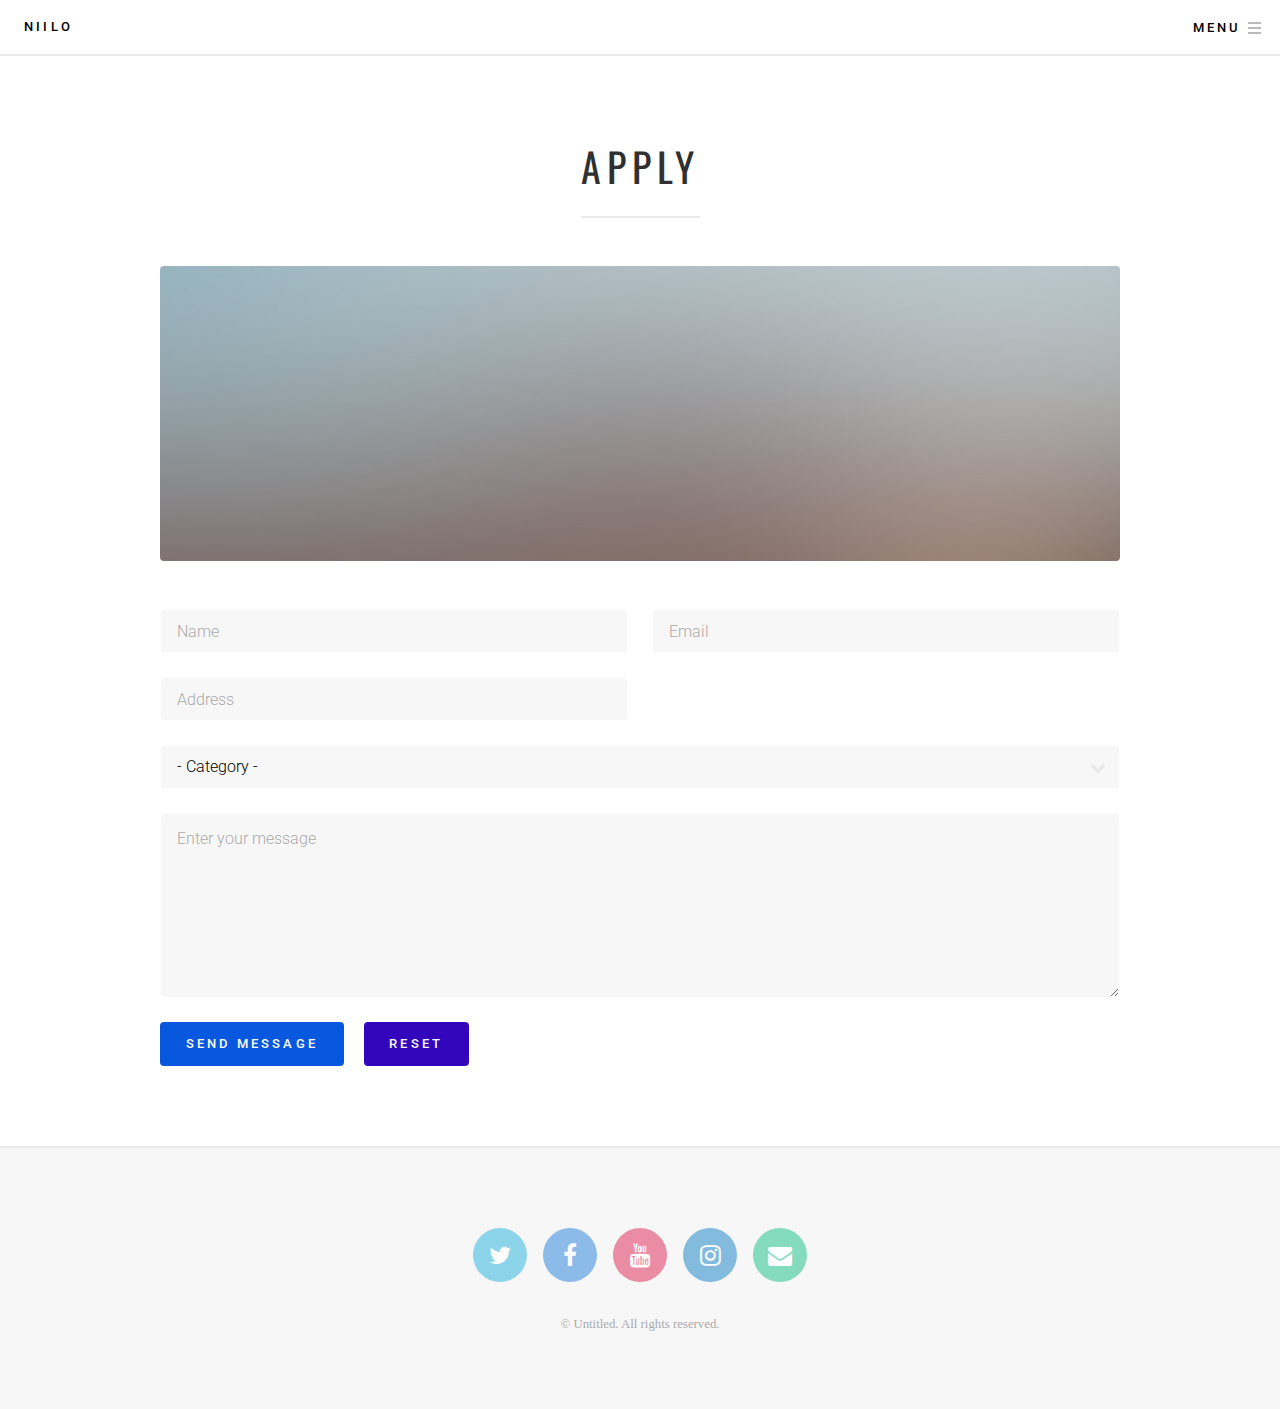
==== apply.html @ 2c59b1bd "init" ====
<!DOCTYPE HTML>
<!--
	Formula by Pixelarity
	pixelarity.com | hello@pixelarity.com
	License: pixelarity.com/license
-->
<html>
	<head>
		<title>Apply to Niilo</title>
		<meta charset="utf-8" />
		<meta name="viewport" content="width=device-width, initial-scale=1" />
		<!--[if lte IE 8]><script src="assets/js/ie/html5shiv.js"></script><![endif]-->
		<link rel="stylesheet" href="assets/css/main.css" />
		<!--[if lte IE 9]><link rel="stylesheet" href="assets/css/ie9.css" /><![endif]-->
		<!--[if lte IE 8]><link rel="stylesheet" href="assets/css/ie8.css" /><![endif]-->
	</head>
	<body>

		<!-- Page Wrapper -->
			<div id="page-wrapper">

				<!-- Header -->
					<header id="header">
						<a href="index.html" class="logo">Niilo
						<nav>
							<ul>
								<li><a href="#menu">Menu</a></li>
							</ul>
						</nav>
					</header>

				<!-- Menu -->
					<nav id="menu">
						<ul class="links">
							<li><a href="index.html">Home</a></li>
							<li><a href="generic.html">User</a></li>
							<li><a href="elements.html">Business</a></li>
						</ul>
					</nav>

				<!-- Wrapper -->
					<div id="wrapper">

						<!-- Main -->
							<section id="main" class="main">
								<div class="inner">
									<header class="major">
										<h1>Apply</h1>
									</header>
									<span class="image main"><img src="images/pic04.jpg" alt="" /></span>

									<form method="post" action="http://formspree.io/andyanderson1818@gmail.com">
										<div class="row uniform">
											<div class="6u 12u$(xsmall)">
												<input type="text" name="name" value="" placeholder="Name" />
											</div>
											<div class="6u$ 12u$(xsmall)">
												<input type="email" name="email" value="" placeholder="Email" />
											</div>
											<div class="6u$ 12u$(xsmall)">
												<input type="text" name="address" value="" placeholder="Address" />
											</div>
											<!-- Break -->
											<div class="12u$">
												<div class="select-wrapper">
													<select name="category" id="category">
														<option value="">- Category -</option>
														<option value="1">Restaurant</option>
														<option value="1">Brewery</option>
														<option value="1">Winery</option>
														<option value="1">Bar</option>
														<option value="1">Lounge</option>
														<option value="1">Venue</option>
														<option value="1">Coffee Shop</option>
														<option value="1">Hospitality</option>
														<option value="1">Fashion/Beauty</option>
														<option value="1">Events</option>
														<option value="1">Other (Please Specify Below)</option>
													</select>
												</div>
											</div>

											<!-- Break -->

											<div class="12u$" id="niiloapply">
												<textarea name="message" id="message" placeholder="Enter your message" rows="6"></textarea>
											</div>

											<!-- Break -->

											<div class="12u$" >
												<ul class="actions">
													<li><input id="niiloapply" type="submit" value="Send Message" class="special" /></li>
													<li><input type="reset" value="Reset" /></li>
												</ul>
											</div>
										</div>
									</form>


								</div>
							</section>

					</div>

				<!-- Footer -->
					<footer id="footer">
						<div class="inner">
							<ul class="icons">
								<li><a href="#" class="icon alt fa-twitter"><span class="label">Twitter</span></a></li>
								<li><a href="#" class="icon alt fa-facebook"><span class="label">Facebook</span></a></li>
								<li><a href="#" class="icon alt fa-youtube"><span class="label">YouTube</span></a></li>
								<li><a href="#" class="icon alt fa-instagram"><span class="label">Instagram</span></a></li>
								<li><a href="#" class="icon alt fa-envelope"><span class="label">Email</span></a></li>
							</ul>
						</div>
						<p class="copyright">&copy; Untitled. All rights reserved.</p>
					</footer>

			</div>

		<!-- Scripts -->
			<script src="assets/js/jquery.min.js"></script>
			<script src="assets/js/jquery.scrolly.min.js"></script>
			<script src="assets/js/jquery.scrollex.min.js"></script>
			<script src="assets/js/skel.min.js"></script>
			<script src="assets/js/util.js"></script>
			<!--[if lte IE 8]><script src="assets/js/ie/respond.min.js"></script><![endif]-->
			<script src="assets/js/main.js"></script>

	</body>
</html>
---- assets/css/main.css ----
@import url(font-awesome.min.css);
@import url("https://fonts.googleapis.com/css?family=Roboto:300,500|Oswald:400");

/*
	Formula by Pixelarity
	pixelarity.com | hello@pixelarity.com
	License: pixelarity.com/license
*/

/* Reset */

	html, body, div, span, applet, object, iframe, h1, h2, h3, h4, h5, h6, p, blockquote, pre, a, abbr, acronym, address, big, cite, code, del, dfn, em, img, ins, kbd, q, s, samp, small, strike, strong, sub, sup, tt, var, b, u, i, center, dl, dt, dd, ol, ul, li, fieldset, form, label, legend, table, caption, tbody, tfoot, thead, tr, th, td, article, aside, canvas, details, embed, figure, figcaption, footer, header, hgroup, menu, nav, output, ruby, section, summary, time, mark, audio, video {
		margin: 0;
		padding: 0;
		border: 0;
		font-size: 100%;
		font: inherit;
		vertical-align: baseline;
	}

	article, aside, details, figcaption, figure, footer, header, hgroup, menu, nav, section {
		display: block;
	}

	body {
		line-height: 1;
	}

	ol, ul {
		list-style: none;
	}

	blockquote, q {
		quotes: none;
	}

	blockquote:before, blockquote:after, q:before, q:after {
		content: '';
		content: none;
	}

	table {
		border-collapse: collapse;
		border-spacing: 0;
	}

	body {
		-webkit-text-size-adjust: none;
	}

/* Box Model */

	*, *:before, *:after {
		-moz-box-sizing: border-box;
		-webkit-box-sizing: border-box;
		box-sizing: border-box;
	}

/* Grid */

	.row {
		border-bottom: solid 1px transparent;
		-moz-box-sizing: border-box;
		-webkit-box-sizing: border-box;
		box-sizing: border-box;
	}

	.row > * {
		float: left;
		-moz-box-sizing: border-box;
		-webkit-box-sizing: border-box;
		box-sizing: border-box;
	}

	.row:after, .row:before {
		content: '';
		display: block;
		clear: both;
		height: 0;
	}

	.row.uniform > * > :first-child {
		margin-top: 0;
	}

	.row.uniform > * > :last-child {
		margin-bottom: 0;
	}

	.row.\30 \25 > * {
		padding: 0 0 0 0em;
	}

	.row.\30 \25 {
		margin: 0 0 -1px 0em;
	}

	.row.uniform.\30 \25 > * {
		padding: 0em 0 0 0em;
	}

	.row.uniform.\30 \25 {
		margin: 0em 0 -1px 0em;
	}

	.row > * {
		padding: 0 0 0 2em;
	}

	.row {
		margin: 0 0 -1px -2em;
	}

	.row.uniform > * {
		padding: 2em 0 0 2em;
	}

	.row.uniform {
		margin: -2em 0 -1px -2em;
	}

	.row.\32 00\25 > * {
		padding: 0 0 0 4em;
	}

	.row.\32 00\25 {
		margin: 0 0 -1px -4em;
	}

	.row.uniform.\32 00\25 > * {
		padding: 4em 0 0 4em;
	}

	.row.uniform.\32 00\25 {
		margin: -4em 0 -1px -4em;
	}

	.row.\31 50\25 > * {
		padding: 0 0 0 3em;
	}

	.row.\31 50\25 {
		margin: 0 0 -1px -3em;
	}

	.row.uniform.\31 50\25 > * {
		padding: 3em 0 0 3em;
	}

	.row.uniform.\31 50\25 {
		margin: -3em 0 -1px -3em;
	}

	.row.\35 0\25 > * {
		padding: 0 0 0 1em;
	}

	.row.\35 0\25 {
		margin: 0 0 -1px -1em;
	}

	.row.uniform.\35 0\25 > * {
		padding: 1em 0 0 1em;
	}

	.row.uniform.\35 0\25 {
		margin: -1em 0 -1px -1em;
	}

	.row.\32 5\25 > * {
		padding: 0 0 0 0.5em;
	}

	.row.\32 5\25 {
		margin: 0 0 -1px -0.5em;
	}

	.row.uniform.\32 5\25 > * {
		padding: 0.5em 0 0 0.5em;
	}

	.row.uniform.\32 5\25 {
		margin: -0.5em 0 -1px -0.5em;
	}

	.\31 2u, .\31 2u\24 {
		width: 100%;
		clear: none;
		margin-left: 0;
	}

	.\31 1u, .\31 1u\24 {
		width: 91.6666666667%;
		clear: none;
		margin-left: 0;
	}

	.\31 0u, .\31 0u\24 {
		width: 83.3333333333%;
		clear: none;
		margin-left: 0;
	}

	.\39 u, .\39 u\24 {
		width: 75%;
		clear: none;
		margin-left: 0;
	}

	.\38 u, .\38 u\24 {
		width: 66.6666666667%;
		clear: none;
		margin-left: 0;
	}

	.\37 u, .\37 u\24 {
		width: 58.3333333333%;
		clear: none;
		margin-left: 0;
	}

	.\36 u, .\36 u\24 {
		width: 50%;
		clear: none;
		margin-left: 0;
	}

	.\35 u, .\35 u\24 {
		width: 41.6666666667%;
		clear: none;
		margin-left: 0;
	}

	.\34 u, .\34 u\24 {
		width: 33.3333333333%;
		clear: none;
		margin-left: 0;
	}

	.\33 u, .\33 u\24 {
		width: 25%;
		clear: none;
		margin-left: 0;
	}

	.\32 u, .\32 u\24 {
		width: 16.6666666667%;
		clear: none;
		margin-left: 0;
	}

	.\31 u, .\31 u\24 {
		width: 8.3333333333%;
		clear: none;
		margin-left: 0;
	}

	.\31 2u\24 + *,
	.\31 1u\24 + *,
	.\31 0u\24 + *,
	.\39 u\24 + *,
	.\38 u\24 + *,
	.\37 u\24 + *,
	.\36 u\24 + *,
	.\35 u\24 + *,
	.\34 u\24 + *,
	.\33 u\24 + *,
	.\32 u\24 + *,
	.\31 u\24 + * {
		clear: left;
	}

	.\-11u {
		margin-left: 91.66667%;
	}

	.\-10u {
		margin-left: 83.33333%;
	}

	.\-9u {
		margin-left: 75%;
	}

	.\-8u {
		margin-left: 66.66667%;
	}

	.\-7u {
		margin-left: 58.33333%;
	}

	.\-6u {
		margin-left: 50%;
	}

	.\-5u {
		margin-left: 41.66667%;
	}

	.\-4u {
		margin-left: 33.33333%;
	}

	.\-3u {
		margin-left: 25%;
	}

	.\-2u {
		margin-left: 16.66667%;
	}

	.\-1u {
		margin-left: 8.33333%;
	}

	@media screen and (max-width: 1680px) {

		.row > * {
			padding: 0 0 0 2em;
		}

		.row {
			margin: 0 0 -1px -2em;
		}

		.row.uniform > * {
			padding: 2em 0 0 2em;
		}

		.row.uniform {
			margin: -2em 0 -1px -2em;
		}

		.row.\32 00\25 > * {
			padding: 0 0 0 4em;
		}

		.row.\32 00\25 {
			margin: 0 0 -1px -4em;
		}

		.row.uniform.\32 00\25 > * {
			padding: 4em 0 0 4em;
		}

		.row.uniform.\32 00\25 {
			margin: -4em 0 -1px -4em;
		}

		.row.\31 50\25 > * {
			padding: 0 0 0 3em;
		}

		.row.\31 50\25 {
			margin: 0 0 -1px -3em;
		}

		.row.uniform.\31 50\25 > * {
			padding: 3em 0 0 3em;
		}

		.row.uniform.\31 50\25 {
			margin: -3em 0 -1px -3em;
		}

		.row.\35 0\25 > * {
			padding: 0 0 0 1em;
		}

		.row.\35 0\25 {
			margin: 0 0 -1px -1em;
		}

		.row.uniform.\35 0\25 > * {
			padding: 1em 0 0 1em;
		}

		.row.uniform.\35 0\25 {
			margin: -1em 0 -1px -1em;
		}

		.row.\32 5\25 > * {
			padding: 0 0 0 0.5em;
		}

		.row.\32 5\25 {
			margin: 0 0 -1px -0.5em;
		}

		.row.uniform.\32 5\25 > * {
			padding: 0.5em 0 0 0.5em;
		}

		.row.uniform.\32 5\25 {
			margin: -0.5em 0 -1px -0.5em;
		}

		.\31 2u\28xlarge\29, .\31 2u\24\28xlarge\29 {
			width: 100%;
			clear: none;
			margin-left: 0;
		}

		.\31 1u\28xlarge\29, .\31 1u\24\28xlarge\29 {
			width: 91.6666666667%;
			clear: none;
			margin-left: 0;
		}

		.\31 0u\28xlarge\29, .\31 0u\24\28xlarge\29 {
			width: 83.3333333333%;
			clear: none;
			margin-left: 0;
		}

		.\39 u\28xlarge\29, .\39 u\24\28xlarge\29 {
			width: 75%;
			clear: none;
			margin-left: 0;
		}

		.\38 u\28xlarge\29, .\38 u\24\28xlarge\29 {
			width: 66.6666666667%;
			clear: none;
			margin-left: 0;
		}

		.\37 u\28xlarge\29, .\37 u\24\28xlarge\29 {
			width: 58.3333333333%;
			clear: none;
			margin-left: 0;
		}

		.\36 u\28xlarge\29, .\36 u\24\28xlarge\29 {
			width: 50%;
			clear: none;
			margin-left: 0;
		}

		.\35 u\28xlarge\29, .\35 u\24\28xlarge\29 {
			width: 41.6666666667%;
			clear: none;
			margin-left: 0;
		}

		.\34 u\28xlarge\29, .\34 u\24\28xlarge\29 {
			width: 33.3333333333%;
			clear: none;
			margin-left: 0;
		}

		.\33 u\28xlarge\29, .\33 u\24\28xlarge\29 {
			width: 25%;
			clear: none;
			margin-left: 0;
		}

		.\32 u\28xlarge\29, .\32 u\24\28xlarge\29 {
			width: 16.6666666667%;
			clear: none;
			margin-left: 0;
		}

		.\31 u\28xlarge\29, .\31 u\24\28xlarge\29 {
			width: 8.3333333333%;
			clear: none;
			margin-left: 0;
		}

		.\31 2u\24\28xlarge\29 + *,
		.\31 1u\24\28xlarge\29 + *,
		.\31 0u\24\28xlarge\29 + *,
		.\39 u\24\28xlarge\29 + *,
		.\38 u\24\28xlarge\29 + *,
		.\37 u\24\28xlarge\29 + *,
		.\36 u\24\28xlarge\29 + *,
		.\35 u\24\28xlarge\29 + *,
		.\34 u\24\28xlarge\29 + *,
		.\33 u\24\28xlarge\29 + *,
		.\32 u\24\28xlarge\29 + *,
		.\31 u\24\28xlarge\29 + * {
			clear: left;
		}

		.\-11u\28xlarge\29 {
			margin-left: 91.66667%;
		}

		.\-10u\28xlarge\29 {
			margin-left: 83.33333%;
		}

		.\-9u\28xlarge\29 {
			margin-left: 75%;
		}

		.\-8u\28xlarge\29 {
			margin-left: 66.66667%;
		}

		.\-7u\28xlarge\29 {
			margin-left: 58.33333%;
		}

		.\-6u\28xlarge\29 {
			margin-left: 50%;
		}

		.\-5u\28xlarge\29 {
			margin-left: 41.66667%;
		}

		.\-4u\28xlarge\29 {
			margin-left: 33.33333%;
		}

		.\-3u\28xlarge\29 {
			margin-left: 25%;
		}

		.\-2u\28xlarge\29 {
			margin-left: 16.66667%;
		}

		.\-1u\28xlarge\29 {
			margin-left: 8.33333%;
		}

	}

	@media screen and (max-width: 1280px) {

		.row > * {
			padding: 0 0 0 1.5em;
		}

		.row {
			margin: 0 0 -1px -1.5em;
		}

		.row.uniform > * {
			padding: 1.5em 0 0 1.5em;
		}

		.row.uniform {
			margin: -1.5em 0 -1px -1.5em;
		}

		.row.\32 00\25 > * {
			padding: 0 0 0 3em;
		}

		.row.\32 00\25 {
			margin: 0 0 -1px -3em;
		}

		.row.uniform.\32 00\25 > * {
			padding: 3em 0 0 3em;
		}

		.row.uniform.\32 00\25 {
			margin: -3em 0 -1px -3em;
		}

		.row.\31 50\25 > * {
			padding: 0 0 0 2.25em;
		}

		.row.\31 50\25 {
			margin: 0 0 -1px -2.25em;
		}

		.row.uniform.\31 50\25 > * {
			padding: 2.25em 0 0 2.25em;
		}

		.row.uniform.\31 50\25 {
			margin: -2.25em 0 -1px -2.25em;
		}

		.row.\35 0\25 > * {
			padding: 0 0 0 0.75em;
		}

		.row.\35 0\25 {
			margin: 0 0 -1px -0.75em;
		}

		.row.uniform.\35 0\25 > * {
			padding: 0.75em 0 0 0.75em;
		}

		.row.uniform.\35 0\25 {
			margin: -0.75em 0 -1px -0.75em;
		}

		.row.\32 5\25 > * {
			padding: 0 0 0 0.375em;
		}

		.row.\32 5\25 {
			margin: 0 0 -1px -0.375em;
		}

		.row.uniform.\32 5\25 > * {
			padding: 0.375em 0 0 0.375em;
		}

		.row.uniform.\32 5\25 {
			margin: -0.375em 0 -1px -0.375em;
		}

		.\31 2u\28large\29, .\31 2u\24\28large\29 {
			width: 100%;
			clear: none;
			margin-left: 0;
		}

		.\31 1u\28large\29, .\31 1u\24\28large\29 {
			width: 91.6666666667%;
			clear: none;
			margin-left: 0;
		}

		.\31 0u\28large\29, .\31 0u\24\28large\29 {
			width: 83.3333333333%;
			clear: none;
			margin-left: 0;
		}

		.\39 u\28large\29, .\39 u\24\28large\29 {
			width: 75%;
			clear: none;
			margin-left: 0;
		}

		.\38 u\28large\29, .\38 u\24\28large\29 {
			width: 66.6666666667%;
			clear: none;
			margin-left: 0;
		}

		.\37 u\28large\29, .\37 u\24\28large\29 {
			width: 58.3333333333%;
			clear: none;
			margin-left: 0;
		}

		.\36 u\28large\29, .\36 u\24\28large\29 {
			width: 50%;
			clear: none;
			margin-left: 0;
		}

		.\35 u\28large\29, .\35 u\24\28large\29 {
			width: 41.6666666667%;
			clear: none;
			margin-left: 0;
		}

		.\34 u\28large\29, .\34 u\24\28large\29 {
			width: 33.3333333333%;
			clear: none;
			margin-left: 0;
		}

		.\33 u\28large\29, .\33 u\24\28large\29 {
			width: 25%;
			clear: none;
			margin-left: 0;
		}

		.\32 u\28large\29, .\32 u\24\28large\29 {
			width: 16.6666666667%;
			clear: none;
			margin-left: 0;
		}

		.\31 u\28large\29, .\31 u\24\28large\29 {
			width: 8.3333333333%;
			clear: none;
			margin-left: 0;
		}

		.\31 2u\24\28large\29 + *,
		.\31 1u\24\28large\29 + *,
		.\31 0u\24\28large\29 + *,
		.\39 u\24\28large\29 + *,
		.\38 u\24\28large\29 + *,
		.\37 u\24\28large\29 + *,
		.\36 u\24\28large\29 + *,
		.\35 u\24\28large\29 + *,
		.\34 u\24\28large\29 + *,
		.\33 u\24\28large\29 + *,
		.\32 u\24\28large\29 + *,
		.\31 u\24\28large\29 + * {
			clear: left;
		}

		.\-11u\28large\29 {
			margin-left: 91.66667%;
		}

		.\-10u\28large\29 {
			margin-left: 83.33333%;
		}

		.\-9u\28large\29 {
			margin-left: 75%;
		}

		.\-8u\28large\29 {
			margin-left: 66.66667%;
		}

		.\-7u\28large\29 {
			margin-left: 58.33333%;
		}

		.\-6u\28large\29 {
			margin-left: 50%;
		}

		.\-5u\28large\29 {
			margin-left: 41.66667%;
		}

		.\-4u\28large\29 {
			margin-left: 33.33333%;
		}

		.\-3u\28large\29 {
			margin-left: 25%;
		}

		.\-2u\28large\29 {
			margin-left: 16.66667%;
		}

		.\-1u\28large\29 {
			margin-left: 8.33333%;
		}

	}

	@media screen and (max-width: 980px) {

		.row > * {
			padding: 0 0 0 1.5em;
		}

		.row {
			margin: 0 0 -1px -1.5em;
		}

		.row.uniform > * {
			padding: 1.5em 0 0 1.5em;
		}

		.row.uniform {
			margin: -1.5em 0 -1px -1.5em;
		}

		.row.\32 00\25 > * {
			padding: 0 0 0 3em;
		}

		.row.\32 00\25 {
			margin: 0 0 -1px -3em;
		}

		.row.uniform.\32 00\25 > * {
			padding: 3em 0 0 3em;
		}

		.row.uniform.\32 00\25 {
			margin: -3em 0 -1px -3em;
		}

		.row.\31 50\25 > * {
			padding: 0 0 0 2.25em;
		}

		.row.\31 50\25 {
			margin: 0 0 -1px -2.25em;
		}

		.row.uniform.\31 50\25 > * {
			padding: 2.25em 0 0 2.25em;
		}

		.row.uniform.\31 50\25 {
			margin: -2.25em 0 -1px -2.25em;
		}

		.row.\35 0\25 > * {
			padding: 0 0 0 0.75em;
		}

		.row.\35 0\25 {
			margin: 0 0 -1px -0.75em;
		}

		.row.uniform.\35 0\25 > * {
			padding: 0.75em 0 0 0.75em;
		}

		.row.uniform.\35 0\25 {
			margin: -0.75em 0 -1px -0.75em;
		}

		.row.\32 5\25 > * {
			padding: 0 0 0 0.375em;
		}

		.row.\32 5\25 {
			margin: 0 0 -1px -0.375em;
		}

		.row.uniform.\32 5\25 > * {
			padding: 0.375em 0 0 0.375em;
		}

		.row.uniform.\32 5\25 {
			margin: -0.375em 0 -1px -0.375em;
		}

		.\31 2u\28medium\29, .\31 2u\24\28medium\29 {
			width: 100%;
			clear: none;
			margin-left: 0;
		}

		.\31 1u\28medium\29, .\31 1u\24\28medium\29 {
			width: 91.6666666667%;
			clear: none;
			margin-left: 0;
		}

		.\31 0u\28medium\29, .\31 0u\24\28medium\29 {
			width: 83.3333333333%;
			clear: none;
			margin-left: 0;
		}

		.\39 u\28medium\29, .\39 u\24\28medium\29 {
			width: 75%;
			clear: none;
			margin-left: 0;
		}

		.\38 u\28medium\29, .\38 u\24\28medium\29 {
			width: 66.6666666667%;
			clear: none;
			margin-left: 0;
		}

		.\37 u\28medium\29, .\37 u\24\28medium\29 {
			width: 58.3333333333%;
			clear: none;
			margin-left: 0;
		}

		.\36 u\28medium\29, .\36 u\24\28medium\29 {
			width: 50%;
			clear: none;
			margin-left: 0;
		}

		.\35 u\28medium\29, .\35 u\24\28medium\29 {
			width: 41.6666666667%;
			clear: none;
			margin-left: 0;
		}

		.\34 u\28medium\29, .\34 u\24\28medium\29 {
			width: 33.3333333333%;
			clear: none;
			margin-left: 0;
		}

		.\33 u\28medium\29, .\33 u\24\28medium\29 {
			width: 25%;
			clear: none;
			margin-left: 0;
		}

		.\32 u\28medium\29, .\32 u\24\28medium\29 {
			width: 16.6666666667%;
			clear: none;
			margin-left: 0;
		}

		.\31 u\28medium\29, .\31 u\24\28medium\29 {
			width: 8.3333333333%;
			clear: none;
			margin-left: 0;
		}

		.\31 2u\24\28medium\29 + *,
		.\31 1u\24\28medium\29 + *,
		.\31 0u\24\28medium\29 + *,
		.\39 u\24\28medium\29 + *,
		.\38 u\24\28medium\29 + *,
		.\37 u\24\28medium\29 + *,
		.\36 u\24\28medium\29 + *,
		.\35 u\24\28medium\29 + *,
		.\34 u\24\28medium\29 + *,
		.\33 u\24\28medium\29 + *,
		.\32 u\24\28medium\29 + *,
		.\31 u\24\28medium\29 + * {
			clear: left;
		}

		.\-11u\28medium\29 {
			margin-left: 91.66667%;
		}

		.\-10u\28medium\29 {
			margin-left: 83.33333%;
		}

		.\-9u\28medium\29 {
			margin-left: 75%;
		}

		.\-8u\28medium\29 {
			margin-left: 66.66667%;
		}

		.\-7u\28medium\29 {
			margin-left: 58.33333%;
		}

		.\-6u\28medium\29 {
			margin-left: 50%;
		}

		.\-5u\28medium\29 {
			margin-left: 41.66667%;
		}

		.\-4u\28medium\29 {
			margin-left: 33.33333%;
		}

		.\-3u\28medium\29 {
			margin-left: 25%;
		}

		.\-2u\28medium\29 {
			margin-left: 16.66667%;
		}

		.\-1u\28medium\29 {
			margin-left: 8.33333%;
		}

	}

	@media screen and (max-width: 736px) {

		.row > * {
			padding: 0 0 0 1.25em;
		}

		.row {
			margin: 0 0 -1px -1.25em;
		}

		.row.uniform > * {
			padding: 1.25em 0 0 1.25em;
		}

		.row.uniform {
			margin: -1.25em 0 -1px -1.25em;
		}

		.row.\32 00\25 > * {
			padding: 0 0 0 2.5em;
		}

		.row.\32 00\25 {
			margin: 0 0 -1px -2.5em;
		}

		.row.uniform.\32 00\25 > * {
			padding: 2.5em 0 0 2.5em;
		}

		.row.uniform.\32 00\25 {
			margin: -2.5em 0 -1px -2.5em;
		}

		.row.\31 50\25 > * {
			padding: 0 0 0 1.875em;
		}

		.row.\31 50\25 {
			margin: 0 0 -1px -1.875em;
		}

		.row.uniform.\31 50\25 > * {
			padding: 1.875em 0 0 1.875em;
		}

		.row.uniform.\31 50\25 {
			margin: -1.875em 0 -1px -1.875em;
		}

		.row.\35 0\25 > * {
			padding: 0 0 0 0.625em;
		}

		.row.\35 0\25 {
			margin: 0 0 -1px -0.625em;
		}

		.row.uniform.\35 0\25 > * {
			padding: 0.625em 0 0 0.625em;
		}

		.row.uniform.\35 0\25 {
			margin: -0.625em 0 -1px -0.625em;
		}

		.row.\32 5\25 > * {
			padding: 0 0 0 0.3125em;
		}

		.row.\32 5\25 {
			margin: 0 0 -1px -0.3125em;
		}

		.row.uniform.\32 5\25 > * {
			padding: 0.3125em 0 0 0.3125em;
		}

		.row.uniform.\32 5\25 {
			margin: -0.3125em 0 -1px -0.3125em;
		}

		.\31 2u\28small\29, .\31 2u\24\28small\29 {
			width: 100%;
			clear: none;
			margin-left: 0;
		}

		.\31 1u\28small\29, .\31 1u\24\28small\29 {
			width: 91.6666666667%;
			clear: none;
			margin-left: 0;
		}

		.\31 0u\28small\29, .\31 0u\24\28small\29 {
			width: 83.3333333333%;
			clear: none;
			margin-left: 0;
		}

		.\39 u\28small\29, .\39 u\24\28small\29 {
			width: 75%;
			clear: none;
			margin-left: 0;
		}

		.\38 u\28small\29, .\38 u\24\28small\29 {
			width: 66.6666666667%;
			clear: none;
			margin-left: 0;
		}

		.\37 u\28small\29, .\37 u\24\28small\29 {
			width: 58.3333333333%;
			clear: none;
			margin-left: 0;
		}

		.\36 u\28small\29, .\36 u\24\28small\29 {
			width: 50%;
			clear: none;
			margin-left: 0;
		}

		.\35 u\28small\29, .\35 u\24\28small\29 {
			width: 41.6666666667%;
			clear: none;
			margin-left: 0;
		}

		.\34 u\28small\29, .\34 u\24\28small\29 {
			width: 33.3333333333%;
			clear: none;
			margin-left: 0;
		}

		.\33 u\28small\29, .\33 u\24\28small\29 {
			width: 25%;
			clear: none;
			margin-left: 0;
		}

		.\32 u\28small\29, .\32 u\24\28small\29 {
			width: 16.6666666667%;
			clear: none;
			margin-left: 0;
		}

		.\31 u\28small\29, .\31 u\24\28small\29 {
			width: 8.3333333333%;
			clear: none;
			margin-left: 0;
		}

		.\31 2u\24\28small\29 + *,
		.\31 1u\24\28small\29 + *,
		.\31 0u\24\28small\29 + *,
		.\39 u\24\28small\29 + *,
		.\38 u\24\28small\29 + *,
		.\37 u\24\28small\29 + *,
		.\36 u\24\28small\29 + *,
		.\35 u\24\28small\29 + *,
		.\34 u\24\28small\29 + *,
		.\33 u\24\28small\29 + *,
		.\32 u\24\28small\29 + *,
		.\31 u\24\28small\29 + * {
			clear: left;
		}

		.\-11u\28small\29 {
			margin-left: 91.66667%;
		}

		.\-10u\28small\29 {
			margin-left: 83.33333%;
		}

		.\-9u\28small\29 {
			margin-left: 75%;
		}

		.\-8u\28small\29 {
			margin-left: 66.66667%;
		}

		.\-7u\28small\29 {
			margin-left: 58.33333%;
		}

		.\-6u\28small\29 {
			margin-left: 50%;
		}

		.\-5u\28small\29 {
			margin-left: 41.66667%;
		}

		.\-4u\28small\29 {
			margin-left: 33.33333%;
		}

		.\-3u\28small\29 {
			margin-left: 25%;
		}

		.\-2u\28small\29 {
			margin-left: 16.66667%;
		}

		.\-1u\28small\29 {
			margin-left: 8.33333%;
		}

	}

	@media screen and (max-width: 480px) {

		.row > * {
			padding: 0 0 0 1.25em;
		}

		.row {
			margin: 0 0 -1px -1.25em;
		}

		.row.uniform > * {
			padding: 1.25em 0 0 1.25em;
		}

		.row.uniform {
			margin: -1.25em 0 -1px -1.25em;
		}

		.row.\32 00\25 > * {
			padding: 0 0 0 2.5em;
		}

		.row.\32 00\25 {
			margin: 0 0 -1px -2.5em;
		}

		.row.uniform.\32 00\25 > * {
			padding: 2.5em 0 0 2.5em;
		}

		.row.uniform.\32 00\25 {
			margin: -2.5em 0 -1px -2.5em;
		}

		.row.\31 50\25 > * {
			padding: 0 0 0 1.875em;
		}

		.row.\31 50\25 {
			margin: 0 0 -1px -1.875em;
		}

		.row.uniform.\31 50\25 > * {
			padding: 1.875em 0 0 1.875em;
		}

		.row.uniform.\31 50\25 {
			margin: -1.875em 0 -1px -1.875em;
		}

		.row.\35 0\25 > * {
			padding: 0 0 0 0.625em;
		}

		.row.\35 0\25 {
			margin: 0 0 -1px -0.625em;
		}

		.row.uniform.\35 0\25 > * {
			padding: 0.625em 0 0 0.625em;
		}

		.row.uniform.\35 0\25 {
			margin: -0.625em 0 -1px -0.625em;
		}

		.row.\32 5\25 > * {
			padding: 0 0 0 0.3125em;
		}

		.row.\32 5\25 {
			margin: 0 0 -1px -0.3125em;
		}

		.row.uniform.\32 5\25 > * {
			padding: 0.3125em 0 0 0.3125em;
		}

		.row.uniform.\32 5\25 {
			margin: -0.3125em 0 -1px -0.3125em;
		}

		.\31 2u\28xsmall\29, .\31 2u\24\28xsmall\29 {
			width: 100%;
			clear: none;
			margin-left: 0;
		}

		.\31 1u\28xsmall\29, .\31 1u\24\28xsmall\29 {
			width: 91.6666666667%;
			clear: none;
			margin-left: 0;
		}

		.\31 0u\28xsmall\29, .\31 0u\24\28xsmall\29 {
			width: 83.3333333333%;
			clear: none;
			margin-left: 0;
		}

		.\39 u\28xsmall\29, .\39 u\24\28xsmall\29 {
			width: 75%;
			clear: none;
			margin-left: 0;
		}

		.\38 u\28xsmall\29, .\38 u\24\28xsmall\29 {
			width: 66.6666666667%;
			clear: none;
			margin-left: 0;
		}

		.\37 u\28xsmall\29, .\37 u\24\28xsmall\29 {
			width: 58.3333333333%;
			clear: none;
			margin-left: 0;
		}

		.\36 u\28xsmall\29, .\36 u\24\28xsmall\29 {
			width: 50%;
			clear: none;
			margin-left: 0;
		}

		.\35 u\28xsmall\29, .\35 u\24\28xsmall\29 {
			width: 41.6666666667%;
			clear: none;
			margin-left: 0;
		}

		.\34 u\28xsmall\29, .\34 u\24\28xsmall\29 {
			width: 33.3333333333%;
			clear: none;
			margin-left: 0;
		}

		.\33 u\28xsmall\29, .\33 u\24\28xsmall\29 {
			width: 25%;
			clear: none;
			margin-left: 0;
		}

		.\32 u\28xsmall\29, .\32 u\24\28xsmall\29 {
			width: 16.6666666667%;
			clear: none;
			margin-left: 0;
		}

		.\31 u\28xsmall\29, .\31 u\24\28xsmall\29 {
			width: 8.3333333333%;
			clear: none;
			margin-left: 0;
		}

		.\31 2u\24\28xsmall\29 + *,
		.\31 1u\24\28xsmall\29 + *,
		.\31 0u\24\28xsmall\29 + *,
		.\39 u\24\28xsmall\29 + *,
		.\38 u\24\28xsmall\29 + *,
		.\37 u\24\28xsmall\29 + *,
		.\36 u\24\28xsmall\29 + *,
		.\35 u\24\28xsmall\29 + *,
		.\34 u\24\28xsmall\29 + *,
		.\33 u\24\28xsmall\29 + *,
		.\32 u\24\28xsmall\29 + *,
		.\31 u\24\28xsmall\29 + * {
			clear: left;
		}

		.\-11u\28xsmall\29 {
			margin-left: 91.66667%;
		}

		.\-10u\28xsmall\29 {
			margin-left: 83.33333%;
		}

		.\-9u\28xsmall\29 {
			margin-left: 75%;
		}

		.\-8u\28xsmall\29 {
			margin-left: 66.66667%;
		}

		.\-7u\28xsmall\29 {
			margin-left: 58.33333%;
		}

		.\-6u\28xsmall\29 {
			margin-left: 50%;
		}

		.\-5u\28xsmall\29 {
			margin-left: 41.66667%;
		}

		.\-4u\28xsmall\29 {
			margin-left: 33.33333%;
		}

		.\-3u\28xsmall\29 {
			margin-left: 25%;
		}

		.\-2u\28xsmall\29 {
			margin-left: 16.66667%;
		}

		.\-1u\28xsmall\29 {
			margin-left: 8.33333%;
		}

	}

	@media screen and (max-width: 360px) {

		.row > * {
			padding: 0 0 0 1.25em;
		}

		.row {
			margin: 0 0 -1px -1.25em;
		}

		.row.uniform > * {
			padding: 1.25em 0 0 1.25em;
		}

		.row.uniform {
			margin: -1.25em 0 -1px -1.25em;
		}

		.row.\32 00\25 > * {
			padding: 0 0 0 2.5em;
		}

		.row.\32 00\25 {
			margin: 0 0 -1px -2.5em;
		}

		.row.uniform.\32 00\25 > * {
			padding: 2.5em 0 0 2.5em;
		}

		.row.uniform.\32 00\25 {
			margin: -2.5em 0 -1px -2.5em;
		}

		.row.\31 50\25 > * {
			padding: 0 0 0 1.875em;
		}

		.row.\31 50\25 {
			margin: 0 0 -1px -1.875em;
		}

		.row.uniform.\31 50\25 > * {
			padding: 1.875em 0 0 1.875em;
		}

		.row.uniform.\31 50\25 {
			margin: -1.875em 0 -1px -1.875em;
		}

		.row.\35 0\25 > * {
			padding: 0 0 0 0.625em;
		}

		.row.\35 0\25 {
			margin: 0 0 -1px -0.625em;
		}

		.row.uniform.\35 0\25 > * {
			padding: 0.625em 0 0 0.625em;
		}

		.row.uniform.\35 0\25 {
			margin: -0.625em 0 -1px -0.625em;
		}

		.row.\32 5\25 > * {
			padding: 0 0 0 0.3125em;
		}

		.row.\32 5\25 {
			margin: 0 0 -1px -0.3125em;
		}

		.row.uniform.\32 5\25 > * {
			padding: 0.3125em 0 0 0.3125em;
		}

		.row.uniform.\32 5\25 {
			margin: -0.3125em 0 -1px -0.3125em;
		}

		.\31 2u\28xxsmall\29, .\31 2u\24\28xxsmall\29 {
			width: 100%;
			clear: none;
			margin-left: 0;
		}

		.\31 1u\28xxsmall\29, .\31 1u\24\28xxsmall\29 {
			width: 91.6666666667%;
			clear: none;
			margin-left: 0;
		}

		.\31 0u\28xxsmall\29, .\31 0u\24\28xxsmall\29 {
			width: 83.3333333333%;
			clear: none;
			margin-left: 0;
		}

		.\39 u\28xxsmall\29, .\39 u\24\28xxsmall\29 {
			width: 75%;
			clear: none;
			margin-left: 0;
		}

		.\38 u\28xxsmall\29, .\38 u\24\28xxsmall\29 {
			width: 66.6666666667%;
			clear: none;
			margin-left: 0;
		}

		.\37 u\28xxsmall\29, .\37 u\24\28xxsmall\29 {
			width: 58.3333333333%;
			clear: none;
			margin-left: 0;
		}

		.\36 u\28xxsmall\29, .\36 u\24\28xxsmall\29 {
			width: 50%;
			clear: none;
			margin-left: 0;
		}

		.\35 u\28xxsmall\29, .\35 u\24\28xxsmall\29 {
			width: 41.6666666667%;
			clear: none;
			margin-left: 0;
		}

		.\34 u\28xxsmall\29, .\34 u\24\28xxsmall\29 {
			width: 33.3333333333%;
			clear: none;
			margin-left: 0;
		}

		.\33 u\28xxsmall\29, .\33 u\24\28xxsmall\29 {
			width: 25%;
			clear: none;
			margin-left: 0;
		}

		.\32 u\28xxsmall\29, .\32 u\24\28xxsmall\29 {
			width: 16.6666666667%;
			clear: none;
			margin-left: 0;
		}

		.\31 u\28xxsmall\29, .\31 u\24\28xxsmall\29 {
			width: 8.3333333333%;
			clear: none;
			margin-left: 0;
		}

		.\31 2u\24\28xxsmall\29 + *,
		.\31 1u\24\28xxsmall\29 + *,
		.\31 0u\24\28xxsmall\29 + *,
		.\39 u\24\28xxsmall\29 + *,
		.\38 u\24\28xxsmall\29 + *,
		.\37 u\24\28xxsmall\29 + *,
		.\36 u\24\28xxsmall\29 + *,
		.\35 u\24\28xxsmall\29 + *,
		.\34 u\24\28xxsmall\29 + *,
		.\33 u\24\28xxsmall\29 + *,
		.\32 u\24\28xxsmall\29 + *,
		.\31 u\24\28xxsmall\29 + * {
			clear: left;
		}

		.\-11u\28xxsmall\29 {
			margin-left: 91.66667%;
		}

		.\-10u\28xxsmall\29 {
			margin-left: 83.33333%;
		}

		.\-9u\28xxsmall\29 {
			margin-left: 75%;
		}

		.\-8u\28xxsmall\29 {
			margin-left: 66.66667%;
		}

		.\-7u\28xxsmall\29 {
			margin-left: 58.33333%;
		}

		.\-6u\28xxsmall\29 {
			margin-left: 50%;
		}

		.\-5u\28xxsmall\29 {
			margin-left: 41.66667%;
		}

		.\-4u\28xxsmall\29 {
			margin-left: 33.33333%;
		}

		.\-3u\28xxsmall\29 {
			margin-left: 25%;
		}

		.\-2u\28xxsmall\29 {
			margin-left: 16.66667%;
		}

		.\-1u\28xxsmall\29 {
			margin-left: 8.33333%;
		}

	}

/* Basic */

	@-ms-viewport {
		width: device-width;
	}

	body {
		-ms-overflow-style: scrollbar;
	}

	@media screen and (max-width: 480px) {

		html, body {
			min-width: 320px;
		}

	}

	body {
		background: #ffffff;
	}

		body.is-loading *, body.is-loading *:before, body.is-loading *:after {
			-moz-animation: none !important;
			-webkit-animation: none !important;
			-ms-animation: none !important;
			animation: none !important;
			-moz-transition: none !important;
			-webkit-transition: none !important;
			-ms-transition: none !important;
			transition: none !important;
		}

/* Type */

	body {
		background-color: #333333;
		color: ##f9f7f7;
	}

	body, input, select, textarea {
		font-family: "Roboto", Helvetica, sans-serif;
		font-size: 16pt;
		font-weight: 300;
		line-height: 1.65;
	}

		@media screen and (max-width: 1680px) {

			body, input, select, textarea {
				font-size: 13pt;
			}

		}

		@media screen and (max-width: 1280px) {

			body, input, select, textarea {
				font-size: 12pt;
			}

		}

		@media screen and (max-width: 360px) {

			body, input, select, textarea {
				font-size: 11pt;
			}

		}

	a {
		-moz-transition: color 0.2s ease-in-out, border-bottom-color 0.2s ease-in-out;
		-webkit-transition: color 0.2s ease-in-out, border-bottom-color 0.2s ease-in-out;
		-ms-transition: color 0.2s ease-in-out, border-bottom-color 0.2s ease-in-out;
		transition: color 0.2s ease-in-out, border-bottom-color 0.2s ease-in-out;
		color: inherit;
		text-decoration: none;
		border-bottom: dotted 1px;
	}

		a:hover {
			border-bottom-color: transparent;
		}

	strong, b {
		font-weight: 500;
	}

	em, i {
		font-style: italic;
	}

	p {
		margin: 0 0 2em 0;
		color: #777777;
		font-family:Tahoma;
	}

	h1, h2, h3, h4, h5, h6 {
		font-weight: 500;
		line-height: 1.5;
		margin: 0 0 1em 0;
		font-weight: 500;
		letter-spacing: 0.25em;
		text-transform: uppercase;
	}

		h1 a, h2 a, h3 a, h4 a, h5 a, h6 a {
			color: inherit;
			text-decoration: none;
		}

	h1, h2 {
		font-family: "Oswald", sans-serif;
		font-weight: 400;
		letter-spacing: 0.15em;
	}

	h1 {
		font-size: 2.5em;
	}

	h2 {
		font-size: 1.25em;
	}

	h3 {
		font-size: 0.8em;
	}

	h4 {
		font-size: 0.6em;
	}

	h5 {
		font-size: 0.6em;
	}

	h6 {
		font-size: 0.6em;
	}

	@media screen and (max-width: 736px) {

		h1 {
			font-size: 1.5em;
		}

	}

	sub {
		font-size: 0.8em;
		position: relative;
		top: 0.5em;
	}

	sup {
		font-size: 0.8em;
		position: relative;
		top: -0.5em;
	}

	blockquote {
		border-left: solid 4px;
		font-style: italic;
		margin: 0 0 2em 0;
		padding: 0.5em 0 0.5em 2em;
	}

	code {
		border-radius: 4px;
		border: solid 1px;
		font-family: "Courier New", monospace;
		font-size: 0.9em;
		margin: 0 0.25em;
		padding: 0.25em 0.65em;
	}

	pre {
		-webkit-overflow-scrolling: touch;
		font-family: "Courier New", monospace;
		font-size: 0.9em;
		margin: 0 0 2em 0;
	}

		pre code {
			display: block;
			line-height: 1.75;
			padding: 1em 1.5em;
			overflow-x: auto;
		}

	hr {
		border: 0;
		border-bottom: solid 1px;
		margin: 2em 0;
	}

		hr.major {
			margin: 3em 0;
		}

	.align-left {
		text-align: left;
	}

	.align-center {
		text-align: center;
	}

	.align-right {
		text-align: right;
	}

	input, select, textarea {
		color: #777777;
	}

	a:hover {
		color: #84dbbd !important;
	}

	strong, b {
		color: #777777;
	}

	h1, h2, h3, h4, h5, h6 {
		color: #303030;
	}

	blockquote {
		border-left-color: #f9f7f7;
	}

	code {
		background: rgba(144, 144, 144, 0.075);
		border-color: #eaeaea;
	}

	hr {
		border-bottom-color: #eaeaea;
	}

/* Box */

	.box {
		border-radius: 4px;
		border: solid 1px;
		margin-bottom: 2em;
		padding: 1.5em;
	}

		.box > :last-child,
		.box > :last-child > :last-child,
		.box > :last-child > :last-child > :last-child {
			margin-bottom: 0;
		}

		.box.alt {
			border: 0;
			border-radius: 0;
			padding: 0;
		}

	.box {
		border-color: #eaeaea;
	}

/* Button */

	input[type="submit"],
	input[type="reset"],
	input[type="button"],
	button,
	.button {
		-moz-appearance: none;
		-webkit-appearance: none;
		-ms-appearance: none;
		appearance: none;
		-moz-transition: background-color 0.2s ease-in-out, color 0.2s ease-in-out, box-shadow 0.2s ease-in-out;
		-webkit-transition: background-color 0.2s ease-in-out, color 0.2s ease-in-out, box-shadow 0.2s ease-in-out;
		-ms-transition: background-color 0.2s ease-in-out, color 0.2s ease-in-out, box-shadow 0.2s ease-in-out;
		transition: background-color 0.2s ease-in-out, color 0.2s ease-in-out, box-shadow 0.2s ease-in-out;
		border-radius: 4px;
		border: 0;
		cursor: pointer;
		display: inline-block;
		font-size: 0.8em;
		font-weight: 500;
		height: 3.5em;
		letter-spacing: 0.25em;
		line-height: 3.5em;
		padding: 0 2em;
		text-align: center;
		text-decoration: none;
		text-transform: uppercase;
		white-space: nowrap;
	}

		input[type="submit"].icon:before,
		input[type="reset"].icon:before,
		input[type="button"].icon:before,
		button.icon:before,
		.button.icon:before {
			margin-right: 0.5em;
		}

		input[type="submit"].fit,
		input[type="reset"].fit,
		input[type="button"].fit,
		button.fit,
		.button.fit {
			display: block;
			margin: 0 0 1em 0;
			width: 100%;
		}

		input[type="submit"].small,
		input[type="reset"].small,
		input[type="button"].small,
		button.small,
		.button.small {
			font-size: 0.6em;
		}

		input[type="submit"].big,
		input[type="reset"].big,
		input[type="button"].big,
		button.big,
		.button.big {
			min-width: 19em;
			height: 3.75em;
			line-height: 3.75em;
		}

		input[type="submit"].disabled, input[type="submit"]:disabled,
		input[type="reset"].disabled,
		input[type="reset"]:disabled,
		input[type="button"].disabled,
		input[type="button"]:disabled,
		button.disabled,
		button:disabled,
		.button.disabled,
		.button:disabled {
			-moz-pointer-events: none;
			-webkit-pointer-events: none;
			-ms-pointer-events: none;
			pointer-events: none;
			opacity: 0.25;
		}

	input[type="submit"],
	input[type="reset"],
	input[type="button"],
	button,
	.button {
		background-color: #3306bc;
		/*box-shadow: inset 0 0 0 2px #eaeaea;*/
		color: #f9f7f7 !important;
	}

		input[type="submit"]:hover,
		input[type="reset"]:hover,
		input[type="button"]:hover,
		button:hover,
		.button:hover {
			box-shadow: inset 0 0 0 2px #84dbbd;
			color: ##f9f7f7 !important;
		}

		input[type="submit"]:active,
		input[type="reset"]:active,
		input[type="button"]:active,
		button:active,
		.button:active {
			box-shadow: inset 0 0 0 2px #84dbbd;
			color: #84dbbd !important;
			background-color: rgba(132, 219, 189, 0.25);
		}

		input[type="submit"].special,
		input[type="reset"].special,
		input[type="button"].special,
		button.special,
		.button.special {
			box-shadow: none;
			background-color: #0757df;
			color: #ffffff !important;
		}

			input[type="submit"].special:hover,
			input[type="reset"].special:hover,
			input[type="button"].special:hover,
			button.special:hover,
			.button.special:hover {
				background-color: #8fd9ff;
				color: #ffffff !important;
			}

			input[type="submit"].special:active,
			input[type="reset"].special:active,
			input[type="button"].special:active,
			button.special:active,
			.button.special:active {
				background-color: #49ca9d;
				color: #ffffff !important;
			}

/* Form */

	form {
		margin: 0 0 2em 0;
	}

	label {
		display: block;
		font-size: 0.9em;
		font-weight: 500;
		margin: 0 0 1em 0;
	}

	input[type="text"],
	input[type="password"],
	input[type="email"],
	select,
	textarea {
		-moz-appearance: none;
		-webkit-appearance: none;
		-ms-appearance: none;
		appearance: none;
		border-radius: 4px;
		border: none;
		border: solid 1px;
		color: inherit;
		display: block;
		outline: 0;
		padding: 0 1em;
		text-decoration: none;
		width: 100%;
	}

		input[type="text"]:invalid,
		input[type="password"]:invalid,
		input[type="email"]:invalid,
		select:invalid,
		textarea:invalid {
			box-shadow: none;
		}

	.select-wrapper {
		text-decoration: none;
		display: block;
		position: relative;
	}

		.select-wrapper:before {
			-moz-osx-font-smoothing: grayscale;
			-webkit-font-smoothing: antialiased;
			font-family: FontAwesome;
			font-style: normal;
			font-weight: normal;
			text-transform: none !important;
		}

		.select-wrapper:before {
			content: '\f078';
			display: block;
			height: 2.75em;
			line-height: 2.75em;
			pointer-events: none;
			position: absolute;
			right: 0;
			text-align: center;
			top: 0;
			width: 2.75em;
		}

		.select-wrapper select::-ms-expand {
			display: none;
		}

	input[type="text"],
	input[type="password"],
	input[type="email"],
	select {
		height: 2.75em;
	}

	textarea {
		padding: 0.75em 1em;
	}

	input[type="checkbox"],
	input[type="radio"] {
		-moz-appearance: none;
		-webkit-appearance: none;
		-ms-appearance: none;
		appearance: none;
		display: block;
		float: left;
		margin-right: -2em;
		opacity: 0;
		width: 1em;
		z-index: -1;
	}

		input[type="checkbox"] + label,
		input[type="radio"] + label {
			text-decoration: none;
			cursor: pointer;
			display: inline-block;
			font-size: 1em;
			font-weight: 300;
			padding-left: 2.4em;
			padding-right: 0.75em;
			position: relative;
		}

			input[type="checkbox"] + label:before,
			input[type="radio"] + label:before {
				-moz-osx-font-smoothing: grayscale;
				-webkit-font-smoothing: antialiased;
				font-family: FontAwesome;
				font-style: normal;
				font-weight: normal;
				text-transform: none !important;
			}

			input[type="checkbox"] + label:before,
			input[type="radio"] + label:before {
				border-radius: 4px;
				border: solid 1px;
				content: '';
				display: inline-block;
				height: 1.65em;
				left: 0;
				line-height: 1.58125em;
				position: absolute;
				text-align: center;
				top: 0;
				width: 1.65em;
			}

		input[type="checkbox"]:checked + label:before,
		input[type="radio"]:checked + label:before {
			content: '\f00c';
		}

	input[type="checkbox"] + label:before {
		border-radius: 4px;
	}

	input[type="radio"] + label:before {
		border-radius: 100%;
	}

	::-webkit-input-placeholder {
		opacity: 1.0;
	}

	:-moz-placeholder {
		opacity: 1.0;
	}

	::-moz-placeholder {
		opacity: 1.0;
	}

	:-ms-input-placeholder {
		opacity: 1.0;
	}

	.formerize-placeholder {
		opacity: 1.0;
	}

	label {
		color: #777777;
	}

	input[type="text"],
	input[type="password"],
	input[type="email"],
	select,
	textarea {
		background: rgba(144, 144, 144, 0.075);
		border-color: #ffffff;
	}

		input[type="text"]:focus,
		input[type="password"]:focus,
		input[type="email"]:focus,
		select:focus,
		textarea:focus {
			border-color: #84dbbd;
			box-shadow: 0 0 0 1px #84dbbd;
		}

	.select-wrapper:before {
		color: #eaeaea;
	}

	input[type="checkbox"] + label,
	input[type="radio"] + label {
		color: #8e8e8e;
	}

		input[type="checkbox"] + label:before,
		input[type="radio"] + label:before {
			background: rgba(144, 144, 144, 0.075);
			border-color: #eaeaea;
		}

	input[type="checkbox"]:checked + label:before,
	input[type="radio"]:checked + label:before {
		background-color: #84dbbd;
		border-color: #84dbbd;
		color: #ffffff;
	}

	input[type="checkbox"]:focus + label:before,
	input[type="radio"]:focus + label:before {
		border-color: #84dbbd;
		box-shadow: 0 0 0 1px #84dbbd;
	}

	::-webkit-input-placeholder {
		color: #aaaaaa !important;
	}

	:-moz-placeholder {
		color: #aaaaaa !important;
	}

	::-moz-placeholder {
		color: #aaaaaa !important;
	}

	:-ms-input-placeholder {
		color: #aaaaaa !important;
	}

	.formerize-placeholder {
		color: #aaaaaa !important;
	}

/* Icon */

	.icon {
		text-decoration: none;
		border-bottom: none;
		position: relative;
		text-align: center;
	}

		.icon:before {
			-moz-osx-font-smoothing: grayscale;
			-webkit-font-smoothing: antialiased;
			font-family: FontAwesome;
			font-style: normal;
			font-weight: normal;
			text-transform: none !important;
		}

		.icon > .label {
			display: none;
		}

		.icon.major {
			cursor: default;
			display: block;
			margin: 0 0 1.5em 0;
		}

			.icon.major:before {
				background-color: #777777;
				border-radius: 100%;
				color: #ffffff;
				display: inline-block;
				font-size: 2.5rem;
				height: 2.25em;
				line-height: 2.25em;
				text-align: center;
				width: 2.25em;
			}

			.icon.major.style1:before {
				background-color: #84dbbd;
				color: #ffffff;
			}

			.icon.major.style2:before {
				background-color: #e392ad;
				color: #ffffff;
			}

			.icon.major.style3:before {
				background-color: #90c5eb;
				color: #ffffff;
			}

			.icon.major.style4:before {
				background-color: #9ddaef;
				color: #ffffff;
			}

		.icon.alt:before {
			-moz-transition: background-color 0.2s ease-in-out, color 0.2s ease-in-out;
			-webkit-transition: background-color 0.2s ease-in-out, color 0.2s ease-in-out;
			-ms-transition: background-color 0.2s ease-in-out, color 0.2s ease-in-out;
			transition: background-color 0.2s ease-in-out, color 0.2s ease-in-out;
			background-color: #84dbbd;
			border-radius: 100%;
			color: #ffffff;
			display: inline-block;
			font-size: 1.5rem;
			height: 2.25em;
			line-height: 2.25em;
			text-align: center;
			width: 2.25em;
		}

		.icon.alt:hover:before {
			background-color: #70d5b2;
		}

		.icon.alt:active:before {
			background-color: #49ca9d;
		}

		.icon.alt.fa-twitter:before {
			background-color: #8cd4e9;
		}

		.icon.alt.fa-twitter:hover:before {
			background-color: #77cce5;
		}

		.icon.alt.fa-twitter:active:before {
			background-color: #4cbcdd;
		}

		.icon.alt.fa-facebook:before {
			background-color: #8cbae9;
		}

		.icon.alt.fa-facebook:hover:before {
			background-color: #77ade5;
		}

		.icon.alt.fa-facebook:active:before {
			background-color: #4c93dd;
		}

		.icon.alt.fa-youtube:before {
			background-color: #e98ca4;
		}

		.icon.alt.fa-youtube:hover:before {
			background-color: #e57793;
		}

		.icon.alt.fa-youtube:active:before {
			background-color: #dd4c71;
		}

		.icon.alt.fa-instagram:before {
			background-color: #83bbde;
		}

		.icon.alt.fa-instagram:hover:before {
			background-color: #6fb0d9;
		}

		.icon.alt.fa-instagram:active:before {
			background-color: #479ace;
		}

		@media screen and (max-width: 736px) {

			.icon.alt:before {
				font-size: 1rem;
			}

		}

/* Image */

	.image {
		border-radius: 4px;
		border: 0;
		display: inline-block;
		position: relative;
	}

		.image img {
			border-radius: 4px;
			display: block;
		}

		.image.left, .image.right {
			max-width: 40%;
		}

			.image.left img, .image.right img {
				width: 100%;
			}

		.image.left {
			float: left;
			margin: 0 1.5em 1em 0;
			top: 0.25em;
		}

		.image.right {
			float: right;
			margin: 0 0 1em 1.5em;
			top: 0.25em;
		}

		.image.fit {
			display: block;
			margin: 0 0 2em 0;
			width: 100%;
		}

			.image.fit img {
				width: 100%;
			}

		.image.main {
			display: block;
			margin: 0 0 3em 0;
			width: 100%;
		}

			.image.main img {
				width: 100%;
			}

			@media screen and (max-width: 736px) {

				.image.main {
					margin: 0 0 2em 0;
				}

			}

/* List */

	ol {
		list-style: decimal;
		margin: 0 0 2em 0;
		padding-left: 1.25em;
	}

		ol li {
			padding-left: 0.25em;
		}

	ul {
		list-style: disc;
		margin: 0 0 2em 0;
		padding-left: 1em;
	}

		ul li {
			padding-left: 0.5em;
		}

		ul.alt {
			list-style: none;
			padding-left: 0;
		}

			ul.alt li {
				border-top: solid 1px;
				padding: 0.5em 0;
			}

				ul.alt li:first-child {
					border-top: 0;
					padding-top: 0;
				}

		ul.icons {
			cursor: default;
			list-style: none;
			padding-left: 0;
		}

			ul.icons li {
				display: inline-block;
				padding: 0 0.75em 0 0;
			}

				ul.icons li:last-child {
					padding-right: 0;
				}

			@media screen and (max-width: 480px) {

				ul.icons li {
					padding: 0 0.5em 0 0;
				}

			}

		ul.actions {
			cursor: default;
			list-style: none;
			padding-left: 0;
		}

			ul.actions li {
				display: inline-block;
				padding: 0 1em 0 0;
				vertical-align: middle;
			}

				ul.actions li:last-child {
					padding-right: 0;
				}

			ul.actions.small li {
				padding: 0 0.5em 0 0;
			}

			ul.actions.vertical li {
				display: block;
				padding: 1.35em 0 0 0;
			}

				ul.actions.vertical li:first-child {
					padding-top: 0;
				}

				ul.actions.vertical li > * {
					margin-bottom: 0;
				}

			ul.actions.vertical.small li {
				padding: 0.5em 0 0 0;
			}

				ul.actions.vertical.small li:first-child {
					padding-top: 0;
				}

			ul.actions.fit {
				display: table;
				margin-left: -1em;
				padding: 0;
				table-layout: fixed;
				width: calc(100% + 1em);
			}

				ul.actions.fit li {
					display: table-cell;
					padding: 0 0 0 1em;
				}

					ul.actions.fit li > * {
						margin-bottom: 0;
					}

				ul.actions.fit.small {
					margin-left: -0.5em;
					width: calc(100% + 0.5em);
				}

					ul.actions.fit.small li {
						padding: 0 0 0 0.5em;
					}

			@media screen and (max-width: 480px) {

				ul.actions {
					margin: 0 0 2em 0;
				}

					ul.actions li {
						padding: 1em 0 0 0;
						display: block;
						text-align: center;
						width: 100%;
					}

						ul.actions li:first-child {
							padding-top: 0;
						}

						ul.actions li > * {
							width: 100%;
							margin: 0 !important;
						}

					ul.actions.small li {
						padding: 0.5em 0 0 0;
					}

						ul.actions.small li:first-child {
							padding-top: 0;
						}

			}

	dl {
		margin: 0 0 2em 0;
	}

		dl dt {
			display: block;
			font-weight: 500;
			margin: 0 0 1em 0;
		}

		dl dd {
			margin-left: 2em;
		}

	ul.alt li {
		border-top-color: #eaeaea;
	}

/* Section/Article */

	section.special, article.special {
		text-align: center;
		background-color: #ffffff;
	}

	section header, article header {
		margin: 0 0 2em 0;
	}

		section header > :first-child, article header > :first-child {
			display: inline-block;
			border-bottom: solid 2px;
			margin-bottom: 0.5em;
			padding-bottom: 0.5em;
		}

		section header > :last-child, article header > :last-child {
			margin-bottom: 0;
		}

		section header.major, article header.major {
			margin: 0 0 3em 0;
			text-align: center;
		}

	@media screen and (max-width: 736px) {

		section header.major, article header.major {
			margin: 0 0 2em 0;
		}

	}

	section header > :first-child, article header > :first-child {
		border-bottom-color: #eaeaea;
	}

/* Table */

	.table-wrapper {
		-webkit-overflow-scrolling: touch;
		overflow-x: auto;
	}

	table {
		margin: 0 0 2em 0;
		width: 100%;
	}

		table tbody tr {
			border: solid 1px;
			border-left: 0;
			border-right: 0;
		}

		table td {
			padding: 0.75em 0.75em;
		}

		table th {
			font-size: 0.9em;
			font-weight: 500;
			padding: 0 0.75em 0.75em 0.75em;
			text-align: left;
		}

		table thead {
			border-bottom: solid 2px;
		}

		table tfoot {
			border-top: solid 2px;
		}

		table.alt {
			border-collapse: separate;
		}

			table.alt tbody tr td {
				border: solid 1px;
				border-left-width: 0;
				border-top-width: 0;
			}

				table.alt tbody tr td:first-child {
					border-left-width: 1px;
				}

			table.alt tbody tr:first-child td {
				border-top-width: 1px;
			}

			table.alt thead {
				border-bottom: 0;
			}

			table.alt tfoot {
				border-top: 0;
			}

	table tbody tr {
		border-color: #eaeaea;
	}

		table tbody tr:nth-child(2n + 1) {
			background-color: rgba(144, 144, 144, 0.075);
		}

	table th {
		color: #777777;
	}

	table thead {
		border-bottom-color: #eaeaea;
	}

	table tfoot {
		border-top-color: #eaeaea;
	}

	table.alt tbody tr td {
		border-color: #eaeaea;
	}

/* Spotlight */

	.spotlight {
		display: -moz-flex;
		display: -webkit-flex;
		display: -ms-flex;
		display: flex;
		-moz-align-items: center;
		-webkit-align-items: center;
		-ms-align-items: center;
		align-items: center;
	}

		.spotlight .content {
			-moz-flex: 1;
			-webkit-flex: 1;
			-ms-flex: 1;
			flex: 1;
		}

		.spotlight .image {
			-moz-transition: top 1s ease;
			-webkit-transition: top 1s ease;
			-ms-transition: top 1s ease;
			transition: top 1s ease;
			display: block;
			border-radius: 0.5em;
			margin: -5em 0 2em 4em;
			top: 5em;
		}

			.spotlight .image:before {
				content: '';
				display: block;
				border-radius: 0.5em 0.5em 0 0;
				border: solid 2px;
				border-bottom: 0;
				height: 3em;
			}

			.spotlight .image:after {
				content: '';
				display: block;
				position: absolute;
				border-radius: 0.5em;
				height: 0.25em;
				left: 50%;
				margin-left: -1.5em;
				top: 1.5em;
				width: 3em;
			}

			.spotlight .image img {
				-moz-transition: opacity 1s ease;
				-webkit-transition: opacity 1s ease;
				-ms-transition: opacity 1s ease;
				transition: opacity 1s ease;
				-moz-transition-delay: 0.75s;
				-webkit-transition-delay: 0.75s;
				-ms-transition-delay: 0.75s;
				transition-delay: 0.75s;
				border-radius: 0;
				width: 16em;
				height: 17em;
			}

		.spotlight.alt {
			-moz-flex-direction: row-reverse;
			-webkit-flex-direction: row-reverse;
			-ms-flex-direction: row-reverse;
			flex-direction: row-reverse;
		}

			.spotlight.alt .image {
				margin-left: 0;
				margin-right: 4em;
			}

		.spotlight.inactive .image {
			top: 10em;
		}

			.spotlight.inactive .image img {
				opacity: 0;
			}

		@media screen and (max-width: 736px) {

			.spotlight {
				-moz-flex-direction: column !important;
				-webkit-flex-direction: column !important;
				-ms-flex-direction: column !important;
				flex-direction: column !important;
			}

				.spotlight .content {
					text-align: center;
					-ms-flex: 0 1 auto;
					width: 100%;
				}

				.spotlight .image {
					margin: -3.75em auto 2em auto !important;
					top: 3.75em;
				}

		}

	.spotlight .image {
		background-color: #eaeaea;
	}

		.spotlight .image:before {
			border-color: #eaeaea;
			background-color: #ffffff;
		}

		.spotlight .image:after {
			background-color: #eaeaea;
		}

/* Features */

	.features {
		display: -moz-flex;
		display: -webkit-flex;
		display: -ms-flex;
		display: flex;
		-moz-flex-wrap: wrap;
		-webkit-flex-wrap: wrap;
		-ms-flex-wrap: wrap;
		flex-wrap: wrap;
		border: solid 2px;
		border-radius: 4px;
		margin: 3.5em 0 3.5em 0;
	}

		.features > * {
			padding: 4em 4em 2em 4em ;
			border-left: solid 2px;
			border-top: solid 2px;
			width: 50%;
		}

			.features > * .icon {
				-moz-transition: -moz-transform 1s ease, opacity 1s ease;
				-webkit-transition: -webkit-transform 1s ease, opacity 1s ease;
				-ms-transition: -ms-transform 1s ease, opacity 1s ease;
				transition: transform 1s ease, opacity 1s ease;
			}

		.features > :nth-child(1) {
			border-top-width: 0;
		}

		.features > :nth-child(2) {
			border-top-width: 0;
		}

		.features > :nth-child(2n - 1) {
			border-left-width: 0;
		}

		.features > :nth-child(1) .icon {
			-moz-transition-delay: 0.15s;
			-webkit-transition-delay: 0.15s;
			-ms-transition-delay: 0.15s;
			transition-delay: 0.15s;
		}

		.features > :nth-child(2) .icon {
			-moz-transition-delay: 0.3s;
			-webkit-transition-delay: 0.3s;
			-ms-transition-delay: 0.3s;
			transition-delay: 0.3s;
		}

		.features > :nth-child(3) .icon {
			-moz-transition-delay: 0.45s;
			-webkit-transition-delay: 0.45s;
			-ms-transition-delay: 0.45s;
			transition-delay: 0.45s;
		}

		.features > :nth-child(4) .icon {
			-moz-transition-delay: 0.6s;
			-webkit-transition-delay: 0.6s;
			-ms-transition-delay: 0.6s;
			transition-delay: 0.6s;
		}

		.features > :nth-child(5) .icon {
			-moz-transition-delay: 0.75s;
			-webkit-transition-delay: 0.75s;
			-ms-transition-delay: 0.75s;
			transition-delay: 0.75s;
		}

		.features > :nth-child(6) .icon {
			-moz-transition-delay: 0.9s;
			-webkit-transition-delay: 0.9s;
			-ms-transition-delay: 0.9s;
			transition-delay: 0.9s;
		}

		.features > :nth-child(7) .icon {
			-moz-transition-delay: 1.05s;
			-webkit-transition-delay: 1.05s;
			-ms-transition-delay: 1.05s;
			transition-delay: 1.05s;
		}

		.features > :nth-child(8) .icon {
			-moz-transition-delay: 1.2s;
			-webkit-transition-delay: 1.2s;
			-ms-transition-delay: 1.2s;
			transition-delay: 1.2s;
		}

		.features > :nth-child(9) .icon {
			-moz-transition-delay: 1.35s;
			-webkit-transition-delay: 1.35s;
			-ms-transition-delay: 1.35s;
			transition-delay: 1.35s;
		}

		.features > :nth-child(10) .icon {
			-moz-transition-delay: 1.5s;
			-webkit-transition-delay: 1.5s;
			-ms-transition-delay: 1.5s;
			transition-delay: 1.5s;
		}

		.features > :nth-child(11) .icon {
			-moz-transition-delay: 1.65s;
			-webkit-transition-delay: 1.65s;
			-ms-transition-delay: 1.65s;
			transition-delay: 1.65s;
		}

		.features > :nth-child(12) .icon {
			-moz-transition-delay: 1.8s;
			-webkit-transition-delay: 1.8s;
			-ms-transition-delay: 1.8s;
			transition-delay: 1.8s;
		}

		.features.inactive > * .icon {
			-moz-transform: scale(0.9) rotate(45deg);
			-webkit-transform: scale(0.9) rotate(45deg);
			-ms-transform: scale(0.9) rotate(45deg);
			transform: scale(0.9) rotate(45deg);
			opacity: 0;
		}

		@media screen and (max-width: 980px) {

			.features > * {
				padding: 4em 2em 2em 2em ;
			}

		}

		@media screen and (max-width: 736px) {

			.features {
				margin: 2em 0 2em 0;
			}

				.features > * {
					padding: 2em 1em 0.1em 1em ;
				}

		}

		@media screen and (max-width: 480px) {

			.features {
				-moz-flex-direction: column;
				-webkit-flex-direction: column;
				-ms-flex-direction: column;
				flex-direction: column;
				-moz-flex-wrap: nowrap;
				-webkit-flex-wrap: nowrap;
				-ms-flex-wrap: nowrap;
				flex-wrap: nowrap;
			}

				.features > * {
					width: 100%;
					border-left-width: 0;
				}

				.features > :nth-child(2) {
					border-top-width: 2px;
				}

		}

	.features {
		border-color: #eaeaea;
	}

		.features > * {
			border-color: #eaeaea;
		}

/* Header */

	#page-wrapper {
		position: relative;
		padding-top: 3.5em;
	}

		@media screen and (max-width: 736px) {

			#page-wrapper {
				padding-top: 2.75em;
			}

		}

	#header {
		display: -moz-flex;
		display: -webkit-flex;
		display: -ms-flex;
		display: flex;
		-moz-justify-content: space-between;
		-webkit-justify-content: space-between;
		-ms-justify-content: space-between;
		justify-content: space-between;
		-moz-align-items: center;
		-webkit-align-items: center;
		-ms-align-items: center;
		align-items: center;
		-moz-transition: border-bottom-color 0.2s ease, color 0.2s ease, background-color 0.2s ease;
		-webkit-transition: border-bottom-color 0.2s ease, color 0.2s ease, background-color 0.2s ease;
		-ms-transition: border-bottom-color 0.2s ease, color 0.2s ease, background-color 0.2s ease;
		transition: border-bottom-color 0.2s ease, color 0.2s ease, background-color 0.2s ease;
		border-bottom: solid 2px #eaeaea;
		background: #ffffff;
		height: 3.5em;
		left: 0;
		line-height: 3.5em;
		padding: 0 0 0 1.5em;
		position: fixed;
		top: 0;
		width: 100%;
		z-index: 10000;
	}

		#header a {
			color: inherit;
			font-size: 0.8em;
			font-weight: 500;
			letter-spacing: 0.25em;
			text-transform: uppercase;
			border: 0;
		}

		#header .logo {
			display: block;
			height: inherit;
			line-height: inherit;
		}

			#header .logo span {
				font-weight: 300;
			}

		#header nav ul {
			list-style: none;
			margin: 0;
			padding: 0;
		}

			#header nav ul li {
				display: inline-block;
				padding: 0;
			}

				#header nav ul li a {
					display: inline-block;
					padding: 0 1.5em 0 1.5em;
					position: relative;
				}

					#header nav ul li a[href="#menu"] {
						padding-right: 3em;
					}

						#header nav ul li a[href="#menu"]:before {
							content: '';
							background-image: url("images/menu.svg");
							background-position: center;
							background-repeat: no-repeat;
							display: block;
							height: 100%;
							position: absolute;
							right: 1.5em;
							text-align: center;
							top: 0;
							width: 1em;
						}

		#header.alt {
			background-color: transparent;
			border-bottom-color: transparent;
			color: #ffffff;
		}

			#header.alt nav ul li a[href="#menu"]:before {
				background-image: url("images/menu-alt.svg");
			}

		#header.with-banner + #banner {
			margin-top: -3.5em;
		}

		@media screen and (max-width: 736px) {

			#header {
				height: 2.75em;
				line-height: 2.75em;
				padding: 0 0 0 0.75em;
			}

				#header nav ul li a {
					padding: 0 0.75em 0 0.75em;
				}

					#header nav ul li a[href="#menu"] {
						padding-right: 2.5em;
					}

						#header nav ul li a[href="#menu"]:before {
							right: 1em;
						}

		}

		@media screen and (max-width: 480px) {

			#header .logo span {
				display: none;
			}

			#header nav ul li a[href="#menu"]:only-child {
				width: 6em;
				text-indent: 6em;
				white-space: nowrap;
			}

		}

/* Menu */

	#menu {
		-moz-transform: translateX(20em);
		-webkit-transform: translateX(20em);
		-ms-transform: translateX(20em);
		transform: translateX(20em);
		-moz-transition: -moz-transform 0.5s ease, box-shadow 0.5s ease, visibility 0.5s;
		-webkit-transition: -webkit-transform 0.5s ease, box-shadow 0.5s ease, visibility 0.5s;
		-ms-transition: -ms-transform 0.5s ease, box-shadow 0.5s ease, visibility 0.5s;
		transition: transform 0.5s ease, box-shadow 0.5s ease, visibility 0.5s;
		-webkit-overflow-scrolling: touch;
		background: #ffffff;
		color: #777777;
		height: 100%;
		max-width: 80%;
		overflow-y: auto;
		padding: 3em 2em;
		position: fixed;
		right: 0;
		top: 0;
		visibility: hidden;
		width: 20em;
		z-index: 10002;
	}

		#menu > ul {
			margin: 0 0 1em 0;
		}

			#menu > ul.links {
				list-style: none;
				padding: 0;
			}

				#menu > ul.links > li {
					padding: 0;
				}

					#menu > ul.links > li > a:not(.button) {
						border: 0;
						border-top: solid 1px #eaeaea;
						color: inherit;
						display: block;
						font-size: 0.8em;
						font-weight: 500;
						letter-spacing: 0.25em;
						line-height: 4.5em;
						text-transform: uppercase;
					}

					#menu > ul.links > li > .button {
						display: block;
						margin: 0.5em 0 0 0;
					}

					#menu > ul.links > li:first-child > a:not(.button) {
						border-top: 0 !important;
					}

		#menu .close {
			-webkit-tap-highlight-color: transparent;
			background-image: url("images/close.svg");
			background-position: 75% 50%;
			background-repeat: no-repeat;
			border: 0;
			color: rgba(255, 255, 255, 0.5);
			cursor: pointer;
			display: block;
			height: 3.25em;
			line-height: 3.25em;
			padding-right: 1.25em;
			position: absolute;
			right: 0;
			text-align: right;
			top: 0;
			vertical-align: middle;
			width: 7em;
		}

			#menu .close:before {
				font-size: 1.25em;
			}

			@media screen and (max-width: 736px) {

				#menu .close {
					height: 4em;
					line-height: 4em;
				}

			}

		@media screen and (max-width: 736px) {

			#menu {
				padding: 2.5em 1.75em;
			}

		}

	body.is-menu-visible #page-wrapper {
		-moz-pointer-events: none;
		-webkit-pointer-events: none;
		-ms-pointer-events: none;
		pointer-events: none;
		opacity: 0.5;
	}

	body.is-menu-visible #menu {
		-moz-transform: translateX(0);
		-webkit-transform: translateX(0);
		-ms-transform: translateX(0);
		transform: translateX(0);
		visibility: visible;
	}

/* Banner */

	#banner {
		background-color: #333333;
		color: rgba(255, 255, 255, 0.75);
		padding: 8em 0 6em 0 ;
		-moz-align-items: center;
		-webkit-align-items: center;
		-ms-align-items: center;
		align-items: center;
		display: -moz-flex;
		display: -webkit-flex;
		display: -ms-flex;
		display: flex;
		-moz-justify-content: center;
		-webkit-justify-content: center;
		-ms-justify-content: center;
		justify-content: center;
		background-image: url("../../images/banner.jpg");
		background-position: center;
		background-size: cover;
		background-repeat: no-repeat;
		border-top: 0;
		min-height: 100vh;
		position: relative;
		text-align: center;
		overflow: hidden;
	}

		#banner input[type="submit"],
		#banner input[type="reset"],
		#banner input[type="button"],
		#banner button,
		#banner .button {
			background-color: transparent;
			box-shadow: inset 0 0 0 2px #ffffff;
			color: #ffffff !important;
		}

			#banner input[type="submit"]:hover,
			#banner input[type="reset"]:hover,
			#banner input[type="button"]:hover,
			#banner button:hover,
			#banner .button:hover {
				color: #ffffff !important;
				background-color: rgba(255, 255, 255, 0.075);
			}

			#banner input[type="submit"]:active,
			#banner input[type="reset"]:active,
			#banner input[type="button"]:active,
			#banner button:active,
			#banner .button:active {
				color: #ffffff !important;
				background-color: rgba(255, 255, 255, 0.2);
			}

			#banner input[type="submit"].special,
			#banner input[type="reset"].special,
			#banner input[type="button"].special,
			#banner button.special,
			#banner .button.special {
				box-shadow: none;
				background-color: #ffffff;
				color: #333333 !important;
			}

				#banner input[type="submit"].special:hover,
				#banner input[type="reset"].special:hover,
				#banner input[type="button"].special:hover,
				#banner button.special:hover,
				#banner .button.special:hover {
					background-color: #70d5b2;
					color: #ffffff !important;
				}

				#banner input[type="submit"].special:active,
				#banner input[type="reset"].special:active,
				#banner input[type="button"].special:active,
				#banner button.special:active,
				#banner .button.special:active {
					background-color: #49ca9d;
					color: #ffffff !important;
				}

		#banner input, #banner select, #banner textarea {
			color: #ffffff;
		}

		#banner a:hover {
			color: #ffffff !important;
		}

		#banner strong, #banner b {
			color: #ffffff;
		}

		#banner h1, #banner h2, #banner h3, #banner h4, #banner h5, #banner h6 {
			color: #ffffff;
		}

		#banner blockquote {
			border-left-color: #ffffff;
		}

		#banner code {
			background: rgba(255, 255, 255, 0.075);
			border-color: #ffffff;
		}

		#banner hr {
			border-bottom-color: #ffffff;
		}

		#banner .inner {
			-moz-transform: scale(1.0);
			-webkit-transform: scale(1.0);
			-ms-transform: scale(1.0);
			transform: scale(1.0);
			-moz-transition: opacity 1s ease, -moz-transform 1s ease;
			-webkit-transition: opacity 1s ease, -webkit-transform 1s ease;
			-ms-transition: opacity 1s ease, -ms-transform 1s ease;
			transition: opacity 1s ease, transform 1s ease;
			opacity: 1;
			position: relative;
			z-index: 2;
		}

		#banner h1 {
			font-size: 2.75em;
		}

	@-moz-keyframes more {
		0% {
			bottom: -3em;
		}

		100% {
			bottom: 0;
		}
	}

	@-webkit-keyframes more {
		0% {
			bottom: -3em;
		}

		100% {
			bottom: 0;
		}
	}

	@-ms-keyframes more {
		0% {
			bottom: -3em;
		}

		100% {
			bottom: 0;
		}
	}

	@keyframes more {
		0% {
			bottom: -3em;
		}

		100% {
			bottom: 0;
		}
	}

		#banner .more {
			-moz-transition: height 0.2s ease;
			-webkit-transition: height 0.2s ease;
			-ms-transition: height 0.2s ease;
			transition: height 0.2s ease;
			-moz-animation: more 0.75s ease-out 3s forwards;
			-webkit-animation: more 0.75s ease-out 3s forwards;
			-ms-animation: more 0.75s ease-out 3s forwards;
			animation: more 0.75s ease-out 3s forwards;
			background-color: #ffffff;
			background-image: url("images/arrow.svg");
			background-position: 50% 0.875em;
			background-repeat: no-repeat;
			background-size: auto;
			border: 0;
			border-radius: 4px 4px 0 0;
			bottom: -3em;
			color: #8e8e8e;
			display: block;
			height: 3em;
			left: 50%;
			margin-left: -2.5em;
			overflow: hidden;
			position: absolute;
			text-indent: 5em;
			white-space: nowrap;
			width: 5em;
			z-index: 2;
		}

			#banner .more:hover {
				height: 3.5em;
			}

		#banner video {
			-moz-transform: translateX(50%) translateY(50%);
			-webkit-transform: translateX(50%) translateY(50%);
			-ms-transform: translateX(50%) translateY(50%);
			transform: translateX(50%) translateY(50%);
			position: absolute;
			bottom: 50%;
			right: 50%;
			width: auto;
			height: auto;
			min-width: 100%;
			min-height: 100%;
			overflow: hidden;
		}

		#banner:before {
			-moz-transition: opacity 3s ease;
			-webkit-transition: opacity 3s ease;
			-ms-transition: opacity 3s ease;
			transition: opacity 3s ease;
			-moz-transition-delay: 1.25s;
			-webkit-transition-delay: 1.25s;
			-ms-transition-delay: 1.25s;
			transition-delay: 1.25s;
			content: '';
			display: block;
			background-color: #333333;
			height: 100%;
			left: 0;
			opacity: 0.45;
			position: absolute;
			top: 0;
			width: 100%;
			z-index: 1;
		}

		@media screen and (max-width: 1280px) {

			#banner video {
				display: none;
			}

		}

		@media screen and (max-width: 736px) {

			#banner {
				padding: 6em 2em 2em 2em ;
				min-height: 0;
			}

				#banner .inner {
					width: 100%;
				}

				#banner h1 {
					font-size: 1.75em;
					margin-bottom: 0.75em;
					padding-bottom: 0.75em;
				}

				#banner br {
					display: none;
				}

				#banner .more {
					display: none;
				}

		}

		@media screen and (max-width: 480px) {

			#banner {
				padding: 8em 2em 4em 2em ;
			}

		}

		@media screen and (max-width: 360px) {

			#banner {
				padding: 6em 2em 2em 2em ;
			}

		}

		body.is-loading #banner .inner {
			-moz-transform: scale(0.99);
			-webkit-transform: scale(0.99);
			-ms-transform: scale(0.99);
			transform: scale(0.99);
			opacity: 0;
		}

		body.is-loading #banner:before {
			opacity: 1;
		}

		body.is-loading #banner .more {
			bottom: -5em;
		}

/* CTA */

	@media screen and (max-width: 736px) {

		#cta br {
			display: none;
		}

	}

/* Footer */

	#footer {
		padding: 5em 0 3em 0 ;
		background-color: #f7f7f7;
		text-align: center;
	}

		#footer > .inner {
			margin: 0 auto;
			max-width: calc(100% - 4em);
			width: 60em;
		}

		#footer .copyright {
			color: #aaaaaa;
			font-size: 0.8em;
		}

		@media screen and (max-width: 736px) {

			#footer {
				padding: 3.75em 0 1.75em 0 ;
			}

		}

/* Wrapper */

	#wrapper > * {
		padding: 5em 0 3em 0 ;
		border-bottom: solid 2px #eaeaea;
		overflow: hidden;
	}

		#wrapper > * > .inner {
			margin: 0 auto;
			max-width: calc(100% - 4em);
			width: 60em;
		}

	@media screen and (max-width: 736px) {

		#wrapper > * {
			padding: 3.75em 0 1.75em 0 ;
		}

	}

/* Page Wrapper */

	#page-wrapper {
		-moz-transition: opacity 0.5s ease;
		-webkit-transition: opacity 0.5s ease;
		-ms-transition: opacity 0.5s ease;
		transition: opacity 0.5s ease;
		background-color: #ffffff;
		min-height: 100vh;
		opacity: 1;
	}








	/* Adaptations */

	#cta {
		background-color:#0d47d0;
		color: #ffffff;
	}

	#userhead {
		color: #ffffff;
	}
---- assets/css/ie9.css ----
/*
	Formula by Pixelarity
	pixelarity.com | hello@pixelarity.com
	License: pixelarity.com/license
*/

/* Spotlight */

	.spotlight:after {
		content: '';
		display: block;
		clear: both;
	}

	.spotlight .content {
		float: left;
		width: 60%;
	}

	.spotlight .image {
		float: left;
		margin-right: 0 !important;
		margin-left: 4em !important;
	}

/* Features */

	.features:after {
		content: '';
		display: block;
		clear: both;
	}

	.features > * {
		float: left;
	}

/* Header */

	#header .logo {
		position: absolute;
		top: 0;
		left: 1.5em;
	}

	#header nav {
		position: absolute;
		top: 0;
		right: 0;
	}

/* Banner */

	#banner {
		min-height: 0;
	}

		#banner .more {
			display: none;
		}
---- assets/css/ie8.css ----
/*
	Formula by Pixelarity
	pixelarity.com | hello@pixelarity.com
	License: pixelarity.com/license
*/

/* Button */

	input[type="submit"],
	input[type="reset"],
	input[type="button"],
	button,
	.button {
		border: solid 2px #eaeaea;
	}

		input[type="submit"].special,
		input[type="reset"].special,
		input[type="button"].special,
		button.special,
		.button.special {
			border: 0;
		}

/* Banner */

	#banner:before {
		display: none;
	}
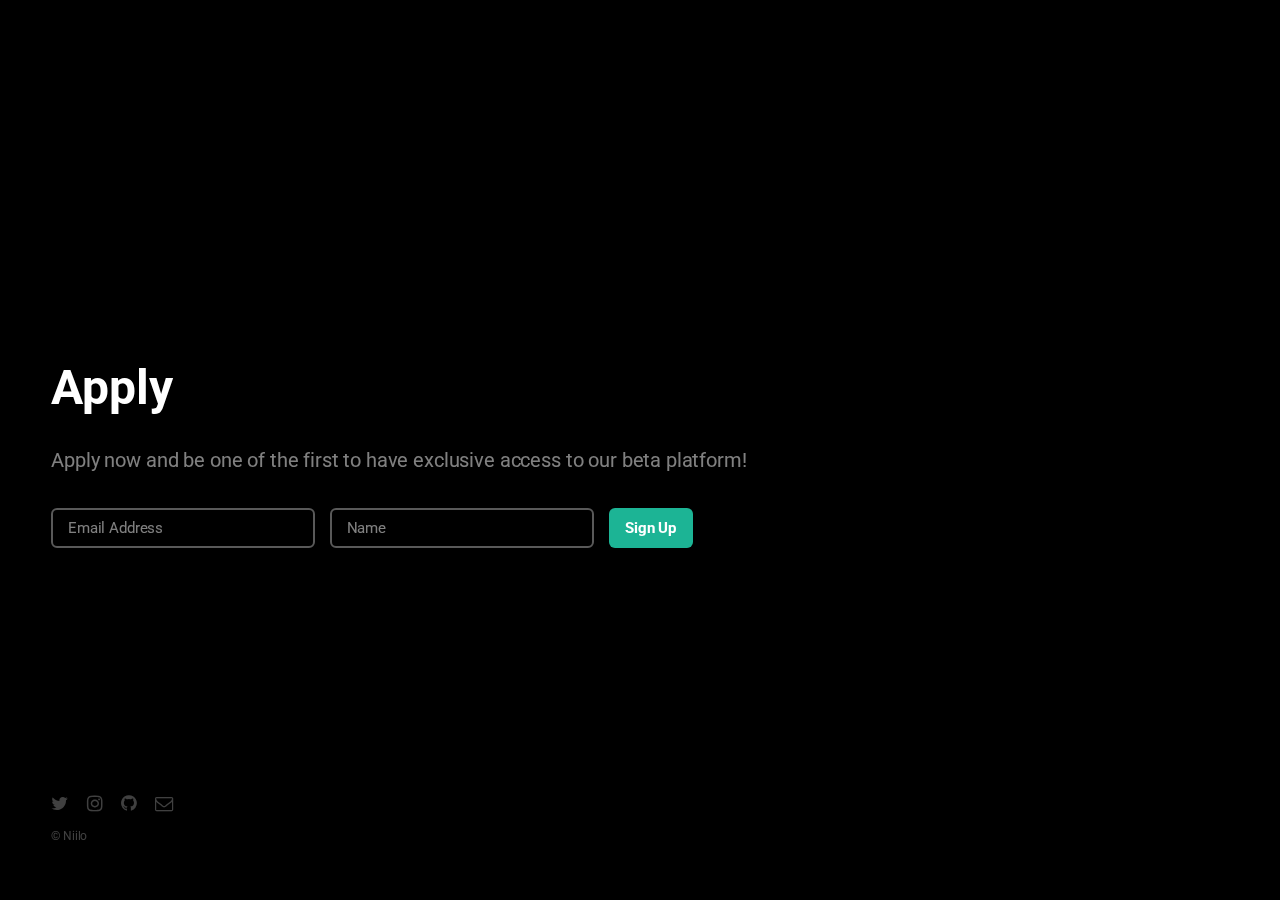
==== commit bbf2592b: "Inserted custom images and applied styling." ====
--- a/apply.html
+++ b/apply.html
@@ -1,132 +1,50 @@
-<!DOCTYPE HTML>
-<!--
-	Formula by Pixelarity
-	pixelarity.com | hello@pixelarity.com
-	License: pixelarity.com/license
--->
-<html>
-	<head>
-		<title>Apply to Niilo</title>
-		<meta charset="utf-8" />
-		<meta name="viewport" content="width=device-width, initial-scale=1" />
-		<!--[if lte IE 8]><script src="assets/js/ie/html5shiv.js"></script><![endif]-->
-		<link rel="stylesheet" href="assets/css/main.css" />
-		<!--[if lte IE 9]><link rel="stylesheet" href="assets/css/ie9.css" /><![endif]-->
-		<!--[if lte IE 8]><link rel="stylesheet" href="assets/css/ie8.css" /><![endif]-->
-	</head>
-	<body>
-
-		<!-- Page Wrapper -->
-			<div id="page-wrapper">
-
-				<!-- Header -->
-					<header id="header">
-						<a href="index.html" class="logo">Niilo
-						<nav>
-							<ul>
-								<li><a href="#menu">Menu</a></li>
-							</ul>
-						</nav>
-					</header>
-
-				<!-- Menu -->
-					<nav id="menu">
-						<ul class="links">
-							<li><a href="index.html">Home</a></li>
-							<li><a href="generic.html">User</a></li>
-							<li><a href="elements.html">Business</a></li>
-						</ul>
-					</nav>
-
-				<!-- Wrapper -->
-					<div id="wrapper">
-
-						<!-- Main -->
-							<section id="main" class="main">
-								<div class="inner">
-									<header class="major">
-										<h1>Apply</h1>
-									</header>
-									<span class="image main"><img src="images/pic04.jpg" alt="" /></span>
-
-									<form method="post" action="http://formspree.io/andyanderson1818@gmail.com">
-										<div class="row uniform">
-											<div class="6u 12u$(xsmall)">
-												<input type="text" name="name" value="" placeholder="Name" />
-											</div>
-											<div class="6u$ 12u$(xsmall)">
-												<input type="email" name="email" value="" placeholder="Email" />
-											</div>
-											<div class="6u$ 12u$(xsmall)">
-												<input type="text" name="address" value="" placeholder="Address" />
-											</div>
-											<!-- Break -->
-											<div class="12u$">
-												<div class="select-wrapper">
-													<select name="category" id="category">
-														<option value="">- Category -</option>
-														<option value="1">Restaurant</option>
-														<option value="1">Brewery</option>
-														<option value="1">Winery</option>
-														<option value="1">Bar</option>
-														<option value="1">Lounge</option>
-														<option value="1">Venue</option>
-														<option value="1">Coffee Shop</option>
-														<option value="1">Hospitality</option>
-														<option value="1">Fashion/Beauty</option>
-														<option value="1">Events</option>
-														<option value="1">Other (Please Specify Below)</option>
-													</select>
-												</div>
-											</div>
-
-											<!-- Break -->
-
-											<div class="12u$" id="niiloapply">
-												<textarea name="message" id="message" placeholder="Enter your message" rows="6"></textarea>
-											</div>
-
-											<!-- Break -->
-
-											<div class="12u$" >
-												<ul class="actions">
-													<li><input id="niiloapply" type="submit" value="Send Message" class="special" /></li>
-													<li><input type="reset" value="Reset" /></li>
-												</ul>
-											</div>
-										</div>
-									</form>
-
-
-								</div>
-							</section>
-
-					</div>
-
-				<!-- Footer -->
-					<footer id="footer">
-						<div class="inner">
-							<ul class="icons">
-								<li><a href="#" class="icon alt fa-twitter"><span class="label">Twitter</span></a></li>
-								<li><a href="#" class="icon alt fa-facebook"><span class="label">Facebook</span></a></li>
-								<li><a href="#" class="icon alt fa-youtube"><span class="label">YouTube</span></a></li>
-								<li><a href="#" class="icon alt fa-instagram"><span class="label">Instagram</span></a></li>
-								<li><a href="#" class="icon alt fa-envelope"><span class="label">Email</span></a></li>
-							</ul>
-						</div>
-						<p class="copyright">&copy; Untitled. All rights reserved.</p>
-					</footer>
-
-			</div>
-
-		<!-- Scripts -->
-			<script src="assets/js/jquery.min.js"></script>
-			<script src="assets/js/jquery.scrolly.min.js"></script>
-			<script src="assets/js/jquery.scrollex.min.js"></script>
-			<script src="assets/js/skel.min.js"></script>
-			<script src="assets/js/util.js"></script>
-			<!--[if lte IE 8]><script src="assets/js/ie/respond.min.js"></script><![endif]-->
-			<script src="assets/js/main.js"></script>
-
-	</body>
-</html>
+<!DOCTYPE HTML>
+<!--
+	Eventually by Pixelarity
+	pixelarity.com | hello@pixelarity.com
+	License: pixelarity.com/license
+-->
+<html>
+	<head>
+		<title>Apply to Niilo</title>
+		<meta charset="utf-8" />
+		<meta name="viewport" content="width=device-width, initial-scale=1, user-scalable=no" />
+		<!--[if lte IE 8]><script src="assets/js/ie/html5shiv.js"></script><![endif]-->
+		<link rel="stylesheet" href="assets/css/waiting.css" />
+		<!--[if lte IE 8]><link rel="stylesheet" href="assets/css/ie8.css" /><![endif]-->
+		<!--[if lte IE 9]><link rel="stylesheet" href="assets/css/ie9.css" /><![endif]-->
+	</head>
+	<body>
+
+		<!-- Header -->
+			<header id="header">
+				<h1>Apply</h1>
+				<p>Apply now and be one of the first to have exclusive access to our beta platform!</p>
+			</header>
+
+		<!-- Signup Form -->
+			<form id="signup-form" method="post" action="#">
+					<input type="email" name="email" id="email" placeholder="Email Address" />
+					<input type="text" name="name" id="name" placeholder="Name" />
+				<input type="submit" value="Sign Up" />
+			</form>
+
+		<!-- Footer -->
+			<footer id="footer">
+				<ul class="icons">
+					<li><a href="#" class="icon fa-twitter"><span class="label">Twitter</span></a></li>
+					<li><a href="#" class="icon fa-instagram"><span class="label">Instagram</span></a></li>
+					<li><a href="#" class="icon fa-github"><span class="label">GitHub</span></a></li>
+					<li><a href="#" class="icon fa-envelope-o"><span class="label">Email</span></a></li>
+				</ul>
+				<ul class="copyright">
+					<li>&copy; Niilo</li>
+				</ul>
+			</footer>
+
+		<!-- Scripts -->
+			<!--[if lte IE 8]><script src="assets/js/ie/respond.min.js"></script><![endif]-->
+			<script src="assets/js/waiting.js"></script>
+
+	</body>
+</html>
--- a/assets/css/waiting.css
+++ b/assets/css/waiting.css
@@ -0,0 +1,1187 @@
+@import url(font-awesome.min.css);
+@import url("https://fonts.googleapis.com/css?family=Roboto:400,700");
+
+/*
+	Eventually by Pixelarity
+	pixelarity.com | hello@pixelarity.com
+	License: pixelarity.com/license
+*/
+
+/* Reset */
+
+	html, body, div, span, applet, object, iframe, h1, h2, h3, h4, h5, h6, p, blockquote, pre, a, abbr, acronym, address, big, cite, code, del, dfn, em, img, ins, kbd, q, s, samp, small, strike, strong, sub, sup, tt, var, b, u, i, center, dl, dt, dd, ol, ul, li, fieldset, form, label, legend, table, caption, tbody, tfoot, thead, tr, th, td, article, aside, canvas, details, embed, figure, figcaption, footer, header, hgroup, menu, nav, output, ruby, section, summary, time, mark, audio, video {
+		margin: 0;
+		padding: 0;
+		border: 0;
+		font-size: 100%;
+		font: inherit;
+		vertical-align: baseline;
+	}
+
+	article, aside, details, figcaption, figure, footer, header, hgroup, menu, nav, section {
+		display: block;
+	}
+
+	body {
+		line-height: 1;
+	}
+
+	ol, ul {
+		list-style: none;
+	}
+
+	blockquote, q {
+		quotes: none;
+	}
+
+	blockquote:before, blockquote:after, q:before, q:after {
+		content: '';
+		content: none;
+	}
+
+	table {
+		border-collapse: collapse;
+		border-spacing: 0;
+	}
+
+	body {
+		-webkit-text-size-adjust: none;
+	}
+
+/* Box Model */
+
+	*, *:before, *:after {
+		-moz-box-sizing: border-box;
+		-webkit-box-sizing: border-box;
+		box-sizing: border-box;
+	}
+
+/* Basic */
+
+	@-ms-viewport {
+		width: device-width;
+	}
+
+	body {
+		-ms-overflow-style: scrollbar;
+	}
+
+	@media screen and (max-width: 480px) {
+
+		html, body {
+			min-width: 320px;
+		}
+
+	}
+
+	html, body {
+		height: 100%;
+		overflow-x: hidden;
+		width: 100%;
+	}
+
+		@media screen and (max-height: 640px) {
+
+			html, body {
+				height: auto;
+				min-height: 100%;
+			}
+
+		}
+
+	body {
+		display: -moz-flex;
+		display: -webkit-flex;
+		display: -ms-flex;
+		display: flex;
+		-moz-flex-direction: column;
+		-webkit-flex-direction: column;
+		-ms-flex-direction: column;
+		flex-direction: column;
+		-moz-justify-content: center;
+		-webkit-justify-content: center;
+		-ms-justify-content: center;
+		justify-content: center;
+		background-color: #000;
+		padding: 6em 4em 4em 4em;
+	}
+
+		body > * {
+			position: relative;
+			z-index: 2;
+		}
+
+		body.is-loading *, body.is-loading *:before, body.is-loading *:after {
+			-moz-animation: none !important;
+			-webkit-animation: none !important;
+			-ms-animation: none !important;
+			animation: none !important;
+			-moz-transition: none !important;
+			-webkit-transition: none !important;
+			-ms-transition: none !important;
+			transition: none !important;
+		}
+
+		@media screen and (max-width: 1680px) {
+
+			body {
+				padding: 6em 3.5em 3.5em 3.5em;
+			}
+
+		}
+
+		@media screen and (max-width: 736px) {
+
+			body {
+				padding: 5em 2em 2em 2em;
+			}
+
+		}
+
+		@media screen and (max-width: 360px) {
+
+			body {
+				padding: 5em 1.25em 1.25em 1.25em;
+			}
+
+		}
+
+/* BG */
+
+	#bg {
+		-moz-transition: opacity 2s ease-in-out;
+		-webkit-transition: opacity 2s ease-in-out;
+		-ms-transition: opacity 2s ease-in-out;
+		transition: opacity 2s ease-in-out;
+		height: 100%;
+		left: 0;
+		opacity: 0.25;
+		position: fixed;
+		top: 0;
+		width: 100%;
+		z-index: 1;
+	}
+
+		#bg div {
+			-moz-transition: opacity 3s ease, visibility 3s;
+			-webkit-transition: opacity 3s ease, visibility 3s;
+			-ms-transition: opacity 3s ease, visibility 3s;
+			transition: opacity 3s ease, visibility 3s;
+			background-size: cover;
+			height: 100%;
+			left: 0;
+			opacity: 0;
+			position: absolute;
+			top: 0;
+			visibility: hidden;
+			width: 150%;
+		}
+
+			#bg div.visible {
+				-moz-animation: bg 45s linear infinite;
+				-webkit-animation: bg 45s linear infinite;
+				-ms-animation: bg 45s linear infinite;
+				animation: bg 45s linear infinite;
+				opacity: 1;
+				visibility: visible;
+				z-index: 1;
+			}
+
+				#bg div.visible.top {
+					z-index: 2;
+				}
+
+				@media screen and (max-width: 1280px) {
+
+					#bg div.visible {
+						-moz-animation: bg 29.25s linear infinite;
+						-webkit-animation: bg 29.25s linear infinite;
+						-ms-animation: bg 29.25s linear infinite;
+						animation: bg 29.25s linear infinite;
+					}
+
+				}
+
+				@media screen and (max-width: 736px) {
+
+					#bg div.visible {
+						-moz-animation: bg 18s linear infinite;
+						-webkit-animation: bg 18s linear infinite;
+						-ms-animation: bg 18s linear infinite;
+						animation: bg 18s linear infinite;
+					}
+
+				}
+
+			#bg div:only-child {
+				-moz-animation-direction: alternate !important;
+				-webkit-animation-direction: alternate !important;
+				-ms-animation-direction: alternate !important;
+				animation-direction: alternate !important;
+			}
+
+		body.is-loading #bg {
+			opacity: 0;
+		}
+
+	@-moz-keyframes bg {
+		0% {
+			-moz-transform: translateX(0);
+			-webkit-transform: translateX(0);
+			-ms-transform: translateX(0);
+			transform: translateX(0);
+		}
+
+		100% {
+			-moz-transform: translateX(-25%);
+			-webkit-transform: translateX(-25%);
+			-ms-transform: translateX(-25%);
+			transform: translateX(-25%);
+		}
+	}
+
+	@-webkit-keyframes bg {
+		0% {
+			-moz-transform: translateX(0);
+			-webkit-transform: translateX(0);
+			-ms-transform: translateX(0);
+			transform: translateX(0);
+		}
+
+		100% {
+			-moz-transform: translateX(-25%);
+			-webkit-transform: translateX(-25%);
+			-ms-transform: translateX(-25%);
+			transform: translateX(-25%);
+		}
+	}
+
+	@-ms-keyframes bg {
+		0% {
+			-moz-transform: translateX(0);
+			-webkit-transform: translateX(0);
+			-ms-transform: translateX(0);
+			transform: translateX(0);
+		}
+
+		100% {
+			-moz-transform: translateX(-25%);
+			-webkit-transform: translateX(-25%);
+			-ms-transform: translateX(-25%);
+			transform: translateX(-25%);
+		}
+	}
+
+	@keyframes bg {
+		0% {
+			-moz-transform: translateX(0);
+			-webkit-transform: translateX(0);
+			-ms-transform: translateX(0);
+			transform: translateX(0);
+		}
+
+		100% {
+			-moz-transform: translateX(-25%);
+			-webkit-transform: translateX(-25%);
+			-ms-transform: translateX(-25%);
+			transform: translateX(-25%);
+		}
+	}
+
+/* Type */
+
+	body, input, select, textarea {
+		color: rgba(255, 255, 255, 0.75);
+		font-family: "Roboto", sans-serif;
+		font-size: 16pt;
+		font-weight: 400;
+		letter-spacing: -0.01em;
+		line-height: 1.65em;
+	}
+
+		@media screen and (max-width: 1680px) {
+
+			body, input, select, textarea {
+				font-size: 12pt;
+			}
+
+		}
+
+		@media screen and (max-width: 1280px) {
+
+			body, input, select, textarea {
+				font-size: 11pt;
+			}
+
+		}
+
+		@media screen and (max-width: 980px) {
+
+			body, input, select, textarea {
+				font-size: 12pt;
+			}
+
+		}
+
+		@media screen and (max-width: 736px) {
+
+			body, input, select, textarea {
+				font-size: 12pt;
+			}
+
+		}
+
+		@media screen and (max-width: 480px) {
+
+			body, input, select, textarea {
+				font-size: 12pt;
+			}
+
+		}
+
+	a {
+		-moz-transition: border-bottom-color 0.2s ease, color 0.2s ease;
+		-webkit-transition: border-bottom-color 0.2s ease, color 0.2s ease;
+		-ms-transition: border-bottom-color 0.2s ease, color 0.2s ease;
+		transition: border-bottom-color 0.2s ease, color 0.2s ease;
+		border-bottom: dotted 1px rgba(255, 255, 255, 0.25);
+		color: #1cb495;
+		text-decoration: none;
+	}
+
+		a:hover {
+			border-bottom-color: transparent;
+			color: #1cb495 !important;
+			text-decoration: none;
+		}
+
+	strong, b {
+		color: #fff;
+		font-weight: 700;
+	}
+
+	em, i {
+		font-style: italic;
+	}
+
+	p {
+		margin: 0 0 2em 0;
+	}
+
+	h1, h2, h3, h4, h5, h6 {
+		color: #fff;
+		font-weight: 700;
+		line-height: 1em;
+		margin: 0 0 1em 0;
+	}
+
+		h1 a, h2 a, h3 a, h4 a, h5 a, h6 a {
+			color: inherit;
+			text-decoration: none;
+		}
+
+	h1 {
+		font-size: 2.5em;
+		line-height: 1.25em;
+	}
+
+	h2 {
+		font-size: 1.75em;
+		line-height: 1.5em;
+	}
+
+	h3 {
+		font-size: 1.35em;
+		line-height: 1.5em;
+	}
+
+	h4 {
+		font-size: 1.1em;
+		line-height: 1.5em;
+	}
+
+	h5 {
+		font-size: 0.9em;
+		line-height: 1.5em;
+	}
+
+	h6 {
+		font-size: 0.7em;
+		line-height: 1.5em;
+	}
+
+	sub {
+		font-size: 0.8em;
+		position: relative;
+		top: 0.5em;
+	}
+
+	sup {
+		font-size: 0.8em;
+		position: relative;
+		top: -0.5em;
+	}
+
+	blockquote {
+		border-left: solid 8px rgba(255, 255, 255, 0.35);
+		font-style: italic;
+		margin: 0 0 2em 0;
+		padding: 0.5em 0 0.5em 2em;
+	}
+
+	code {
+		background: rgba(255, 255, 255, 0.125);
+		border-radius: 6px;
+		border: solid 2px rgba(255, 255, 255, 0.35);
+		font-family: "Courier New", monospace;
+		font-size: 0.9em;
+		margin: 0 0.25em;
+		padding: 0.25em 0.65em;
+	}
+
+	pre {
+		-webkit-overflow-scrolling: touch;
+		font-family: "Courier New", monospace;
+		font-size: 0.9em;
+		margin: 0 0 2em 0;
+	}
+
+		pre code {
+			display: block;
+			line-height: 1.75em;
+			padding: 1em 1.5em;
+			overflow-x: auto;
+		}
+
+	hr {
+		border: 0;
+		border-bottom: solid 2px rgba(255, 255, 255, 0.35);
+		margin: 2em 0;
+	}
+
+		hr.major {
+			margin: 3em 0;
+		}
+
+/* Section/Article */
+
+	section.special, article.special {
+		text-align: center;
+	}
+
+	header p {
+		color: rgba(255, 255, 255, 0.5);
+		position: relative;
+		margin: 0 0 1.5em 0;
+	}
+
+	header h2 + p {
+		font-size: 1.25em;
+		margin-top: -1em;
+		line-height: 1.5em;
+	}
+
+	header h3 + p {
+		font-size: 1.1em;
+		margin-top: -0.8em;
+		line-height: 1.5em;
+	}
+
+	header h4 + p,
+	header h5 + p,
+	header h6 + p {
+		font-size: 0.9em;
+		margin-top: -0.6em;
+		line-height: 1.5em;
+	}
+
+	@media screen and (max-width: 980px) {
+
+		header br {
+			display: none;
+		}
+
+	}
+
+	@media screen and (max-width: 736px) {
+
+		header br {
+			display: inline;
+		}
+
+	}
+
+	@media screen and (max-width: 480px) {
+
+		header br {
+			display: none;
+		}
+
+	}
+
+/* Icon */
+
+	.icon {
+		text-decoration: none;
+		border-bottom: none;
+		position: relative;
+	}
+
+		.icon:before {
+			-moz-osx-font-smoothing: grayscale;
+			-webkit-font-smoothing: antialiased;
+			font-family: FontAwesome;
+			font-style: normal;
+			font-weight: normal;
+			text-transform: none !important;
+		}
+
+		.icon > .label {
+			display: none;
+		}
+
+/* List */
+
+	ol {
+		list-style: decimal;
+		margin: 0 0 2em 0;
+		padding-left: 1.25em;
+	}
+
+		ol li {
+			padding-left: 0.25em;
+		}
+
+	ul {
+		list-style: disc;
+		margin: 0 0 2em 0;
+		padding-left: 1em;
+	}
+
+		ul li {
+			padding-left: 0.5em;
+		}
+
+		ul.icons {
+			cursor: default;
+			list-style: none;
+			padding-left: 0;
+		}
+
+			ul.icons li {
+				display: inline-block;
+				padding: 0 1em 0 0;
+			}
+
+				ul.icons li:last-child {
+					padding-right: 0;
+				}
+
+				ul.icons li .icon:before {
+					font-size: 1.25em;
+				}
+
+				ul.icons li a {
+					color: inherit;
+				}
+
+/* Form */
+
+	form {
+		margin: 0 0 2em 0;
+	}
+
+		form .message {
+			text-decoration: none;
+			-moz-transition: opacity 0.2s ease-in-out, -moz-transform 0.2s ease-in-out;
+			-webkit-transition: opacity 0.2s ease-in-out, -webkit-transform 0.2s ease-in-out;
+			-ms-transition: opacity 0.2s ease-in-out, -ms-transform 0.2s ease-in-out;
+			transition: opacity 0.2s ease-in-out, transform 0.2s ease-in-out;
+			-moz-transform: scale(1.05);
+			-webkit-transform: scale(1.05);
+			-ms-transform: scale(1.05);
+			transform: scale(1.05);
+			height: 2.75em;
+			line-height: 2.75em;
+			opacity: 0;
+		}
+
+			form .message:before {
+				-moz-osx-font-smoothing: grayscale;
+				-webkit-font-smoothing: antialiased;
+				font-family: FontAwesome;
+				font-style: normal;
+				font-weight: normal;
+				text-transform: none !important;
+			}
+
+			form .message:before {
+				margin-right: 0.5em;
+			}
+
+			form .message.visible {
+				-moz-transform: scale(1);
+				-webkit-transform: scale(1);
+				-ms-transform: scale(1);
+				transform: scale(1);
+				opacity: 1;
+			}
+
+			form .message.success {
+				color: #1cb495;
+			}
+
+				form .message.success:before {
+					content: '\f00c';
+				}
+
+			form .message.failure {
+				color: #ff2361;
+			}
+
+				form .message.failure:before {
+					content: '\f119';
+				}
+
+	label {
+		color: #fff;
+		display: block;
+		font-size: 0.9em;
+		font-weight: 700;
+		margin: 0 0 1em 0;
+	}
+
+	@-moz-keyframes focus {
+		0% {
+			-moz-transform: scale(1);
+			-webkit-transform: scale(1);
+			-ms-transform: scale(1);
+			transform: scale(1);
+		}
+
+		50% {
+			-moz-transform: scale(1.025);
+			-webkit-transform: scale(1.025);
+			-ms-transform: scale(1.025);
+			transform: scale(1.025);
+		}
+
+		100% {
+			-moz-transform: scale(1);
+			-webkit-transform: scale(1);
+			-ms-transform: scale(1);
+			transform: scale(1);
+		}
+	}
+
+	@-webkit-keyframes focus {
+		0% {
+			-moz-transform: scale(1);
+			-webkit-transform: scale(1);
+			-ms-transform: scale(1);
+			transform: scale(1);
+		}
+
+		50% {
+			-moz-transform: scale(1.025);
+			-webkit-transform: scale(1.025);
+			-ms-transform: scale(1.025);
+			transform: scale(1.025);
+		}
+
+		100% {
+			-moz-transform: scale(1);
+			-webkit-transform: scale(1);
+			-ms-transform: scale(1);
+			transform: scale(1);
+		}
+	}
+
+	@-ms-keyframes focus {
+		0% {
+			-moz-transform: scale(1);
+			-webkit-transform: scale(1);
+			-ms-transform: scale(1);
+			transform: scale(1);
+		}
+
+		50% {
+			-moz-transform: scale(1.025);
+			-webkit-transform: scale(1.025);
+			-ms-transform: scale(1.025);
+			transform: scale(1.025);
+		}
+
+		100% {
+			-moz-transform: scale(1);
+			-webkit-transform: scale(1);
+			-ms-transform: scale(1);
+			transform: scale(1);
+		}
+	}
+
+	@keyframes focus {
+		0% {
+			-moz-transform: scale(1);
+			-webkit-transform: scale(1);
+			-ms-transform: scale(1);
+			transform: scale(1);
+		}
+
+		50% {
+			-moz-transform: scale(1.025);
+			-webkit-transform: scale(1.025);
+			-ms-transform: scale(1.025);
+			transform: scale(1.025);
+		}
+
+		100% {
+			-moz-transform: scale(1);
+			-webkit-transform: scale(1);
+			-ms-transform: scale(1);
+			transform: scale(1);
+		}
+	}
+
+	input[type="text"],
+	input[type="password"],
+	input[type="email"],
+	select,
+	textarea {
+		-moz-appearance: none;
+		-webkit-appearance: none;
+		-ms-appearance: none;
+		appearance: none;
+		-moz-transform: scale(1);
+		-webkit-transform: scale(1);
+		-ms-transform: scale(1);
+		transform: scale(1);
+		-moz-transition: border-color 0.2s ease, background-color 0.2s ease;
+		-webkit-transition: border-color 0.2s ease, background-color 0.2s ease;
+		-ms-transition: border-color 0.2s ease, background-color 0.2s ease;
+		transition: border-color 0.2s ease, background-color 0.2s ease;
+		background-color: transparent;
+		border-radius: 6px;
+		border: none;
+		border: solid 2px rgba(255, 255, 255, 0.35);
+		color: inherit;
+		display: block;
+		outline: 0;
+		padding: 0 1em;
+		text-decoration: none;
+		width: 100%;
+	}
+
+		input[type="text"]:invalid,
+		input[type="password"]:invalid,
+		input[type="email"]:invalid,
+		select:invalid,
+		textarea:invalid {
+			box-shadow: none;
+		}
+
+		input[type="text"]:focus,
+		input[type="password"]:focus,
+		input[type="email"]:focus,
+		select:focus,
+		textarea:focus {
+			-moz-animation: focus 0.1s;
+			-webkit-animation: focus 0.1s;
+			-ms-animation: focus 0.1s;
+			animation: focus 0.1s;
+			background-color: rgba(255, 255, 255, 0.125);
+			border-color: #1cb495;
+		}
+
+	.select-wrapper {
+		text-decoration: none;
+		display: block;
+		position: relative;
+	}
+
+		.select-wrapper:before {
+			-moz-osx-font-smoothing: grayscale;
+			-webkit-font-smoothing: antialiased;
+			font-family: FontAwesome;
+			font-style: normal;
+			font-weight: normal;
+			text-transform: none !important;
+		}
+
+		.select-wrapper:before {
+			color: rgba(255, 255, 255, 0.35);
+			content: '\f078';
+			display: block;
+			height: 2.75em;
+			line-height: 2.75em;
+			pointer-events: none;
+			position: absolute;
+			right: 0;
+			text-align: center;
+			top: 0;
+			width: 2.75em;
+		}
+
+		.select-wrapper select::-ms-expand {
+			display: none;
+		}
+
+	input[type="text"],
+	input[type="password"],
+	input[type="email"],
+	select {
+		height: 2.75em;
+	}
+
+	textarea {
+		padding: 0.75em 1em;
+	}
+
+	input[type="checkbox"],
+	input[type="radio"] {
+		-moz-appearance: none;
+		-webkit-appearance: none;
+		-ms-appearance: none;
+		appearance: none;
+		display: block;
+		float: left;
+		margin-right: -2em;
+		opacity: 0;
+		width: 1em;
+		z-index: -1;
+	}
+
+		input[type="checkbox"] + label,
+		input[type="radio"] + label {
+			text-decoration: none;
+			color: rgba(255, 255, 255, 0.75);
+			cursor: pointer;
+			display: inline-block;
+			font-size: 1em;
+			font-weight: 400;
+			padding-left: 2.4em;
+			padding-right: 0.75em;
+			position: relative;
+		}
+
+			input[type="checkbox"] + label:before,
+			input[type="radio"] + label:before {
+				-moz-osx-font-smoothing: grayscale;
+				-webkit-font-smoothing: antialiased;
+				font-family: FontAwesome;
+				font-style: normal;
+				font-weight: normal;
+				text-transform: none !important;
+			}
+
+			input[type="checkbox"] + label:before,
+			input[type="radio"] + label:before {
+				background: rgba(255, 255, 255, 0.125);
+				border-radius: 6px;
+				border: solid 2px rgba(255, 255, 255, 0.35);
+				content: '';
+				display: inline-block;
+				height: 1.65em;
+				left: 0;
+				line-height: 1.58125em;
+				position: absolute;
+				text-align: center;
+				top: 0;
+				width: 1.65em;
+			}
+
+		input[type="checkbox"]:checked + label:before,
+		input[type="radio"]:checked + label:before {
+			background: #1cb495;
+			border-color: #1cb495;
+			color: #ffffff;
+			content: '\f00c';
+		}
+
+		input[type="checkbox"]:focus + label:before,
+		input[type="radio"]:focus + label:before {
+			border-color: #1cb495;
+			box-shadow: 0 0 0 2px #1cb495;
+		}
+
+	input[type="checkbox"] + label:before {
+		border-radius: 6px;
+	}
+
+	input[type="radio"] + label:before {
+		border-radius: 100%;
+	}
+
+	::-webkit-input-placeholder {
+		color: rgba(255, 255, 255, 0.5) !important;
+		opacity: 1.0;
+	}
+
+	:-moz-placeholder {
+		color: rgba(255, 255, 255, 0.5) !important;
+		opacity: 1.0;
+	}
+
+	::-moz-placeholder {
+		color: rgba(255, 255, 255, 0.5) !important;
+		opacity: 1.0;
+	}
+
+	:-ms-input-placeholder {
+		color: rgba(255, 255, 255, 0.5) !important;
+		opacity: 1.0;
+	}
+
+	.formerize-placeholder {
+		color: rgba(255, 255, 255, 0.5) !important;
+		opacity: 1.0;
+	}
+
+/* Button */
+
+	input[type="submit"],
+	input[type="reset"],
+	input[type="button"],
+	button,
+	.button {
+		-moz-appearance: none;
+		-webkit-appearance: none;
+		-ms-appearance: none;
+		appearance: none;
+		-moz-transition: background-color 0.2s ease-in-out, color 0.2s ease-in-out, opacity 0.2s ease-in-out;
+		-webkit-transition: background-color 0.2s ease-in-out, color 0.2s ease-in-out, opacity 0.2s ease-in-out;
+		-ms-transition: background-color 0.2s ease-in-out, color 0.2s ease-in-out, opacity 0.2s ease-in-out;
+		transition: background-color 0.2s ease-in-out, color 0.2s ease-in-out, opacity 0.2s ease-in-out;
+		background-color: #1cb495;
+		border-radius: 6px;
+		border: 0;
+		color: #ffffff !important;
+		cursor: pointer;
+		display: inline-block;
+		font-weight: 700;
+		height: 2.75em;
+		line-height: 2.75em;
+		padding: 0 1.125em;
+		text-align: center;
+		text-decoration: none;
+		white-space: nowrap;
+	}
+
+		input[type="submit"]:hover,
+		input[type="reset"]:hover,
+		input[type="button"]:hover,
+		button:hover,
+		.button:hover {
+			background-color: #1fcaa7;
+		}
+
+		input[type="submit"]:active,
+		input[type="reset"]:active,
+		input[type="button"]:active,
+		button:active,
+		.button:active {
+			background-color: #199e83;
+		}
+
+		input[type="submit"].disabled, input[type="submit"]:disabled,
+		input[type="reset"].disabled,
+		input[type="reset"]:disabled,
+		input[type="button"].disabled,
+		input[type="button"]:disabled,
+		button.disabled,
+		button:disabled,
+		.button.disabled,
+		.button:disabled {
+			opacity: 0.5;
+		}
+
+		@media screen and (max-width: 480px) {
+
+			input[type="submit"],
+			input[type="reset"],
+			input[type="button"],
+			button,
+			.button {
+				padding: 0;
+			}
+
+		}
+
+/* Header */
+
+	#header h1 {
+		font-size: 3.25em;
+		margin: 0 0 0.55em 0;
+	}
+
+	#header p {
+		font-size: 1.35em;
+		line-height: 1.65em;
+	}
+
+	#header a {
+		color: inherit;
+	}
+
+	@media screen and (max-width: 736px) {
+
+		#header h1 {
+			font-size: 2em;
+		}
+
+		#header p {
+			font-size: 1em;
+		}
+
+	}
+
+	@media screen and (max-width: 480px) {
+
+		#header {
+			margin: 0 0 1em 0;
+		}
+
+	}
+
+/* Signup Form */
+
+	#signup-form {
+		display: -moz-flex;
+		display: -webkit-flex;
+		display: -ms-flex;
+		display: flex;
+		position: relative;
+	}
+
+		#signup-form input[type="text"],
+		#signup-form input[type="password"],
+		#signup-form input[type="email"] {
+			width: 18em;
+		}
+
+		#signup-form > * {
+			margin: 0 0 0 1em;
+		}
+
+		#signup-form > :first-child {
+			margin: 0 0 0 0;
+		}
+
+		@media screen and (max-width: 480px) {
+
+			#signup-form {
+				-moz-flex-direction: column;
+				-webkit-flex-direction: column;
+				-ms-flex-direction: column;
+				flex-direction: column;
+			}
+
+				#signup-form input[type="type"],
+				#signup-form input[type="password"],
+				#signup-form input[type="email"] {
+					width: 100%;
+				}
+
+				#signup-form > * {
+					margin: 1.25em 0 0 0;
+				}
+
+				#signup-form .message {
+					bottom: -1.5em;
+					font-size: 0.9em;
+					height: 1em;
+					left: 0;
+					line-height: inherit;
+					margin-top: 0;
+					position: absolute;
+				}
+
+		}
+
+/* Footer */
+
+	#footer {
+		-moz-transition: opacity 0.5s ease-in-out;
+		-webkit-transition: opacity 0.5s ease-in-out;
+		-ms-transition: opacity 0.5s ease-in-out;
+		transition: opacity 0.5s ease-in-out;
+		bottom: 4em;
+		color: rgba(255, 255, 255, 0.5);
+		left: 4em;
+		opacity: 0.5;
+		position: absolute;
+	}
+
+		#footer .icons {
+			margin: 0 0 0.5em 0;
+		}
+
+		#footer .copyright {
+			font-size: 0.8em;
+			list-style: none;
+			padding: 0;
+		}
+
+			#footer .copyright li {
+				border-left: solid 1px rgba(255, 255, 255, 0.25);
+				display: inline-block;
+				line-height: 1em;
+				margin: 0 0 0 0.75em;
+				padding: 0 0 0 0.75em;
+			}
+
+				#footer .copyright li:first-child {
+					border-left: 0;
+					margin-left: 0;
+					padding-left: 0;
+				}
+
+			#footer .copyright a {
+				color: inherit;
+			}
+
+		#footer:hover {
+			opacity: 1;
+		}
+
+		#footer > :last-child {
+			margin-bottom: 0;
+		}
+
+		@media screen and (max-width: 1680px) {
+
+			#footer {
+				bottom: 3.5em;
+				left: 3.5em;
+			}
+
+		}
+
+		@media screen and (max-width: 736px) {
+
+			#footer {
+				bottom: 2em;
+				left: 2em;
+			}
+
+		}
+
+		@media screen and (max-width: 360px) {
+
+			#footer {
+				bottom: 1.25em;
+				left: 1.25em;
+			}
+
+		}
+
+		@media screen and (max-height: 640px) {
+
+			#footer {
+				bottom: auto;
+				left: auto;
+				margin: 1em 0 0 0;
+				position: relative;
+			}
+
+		}
